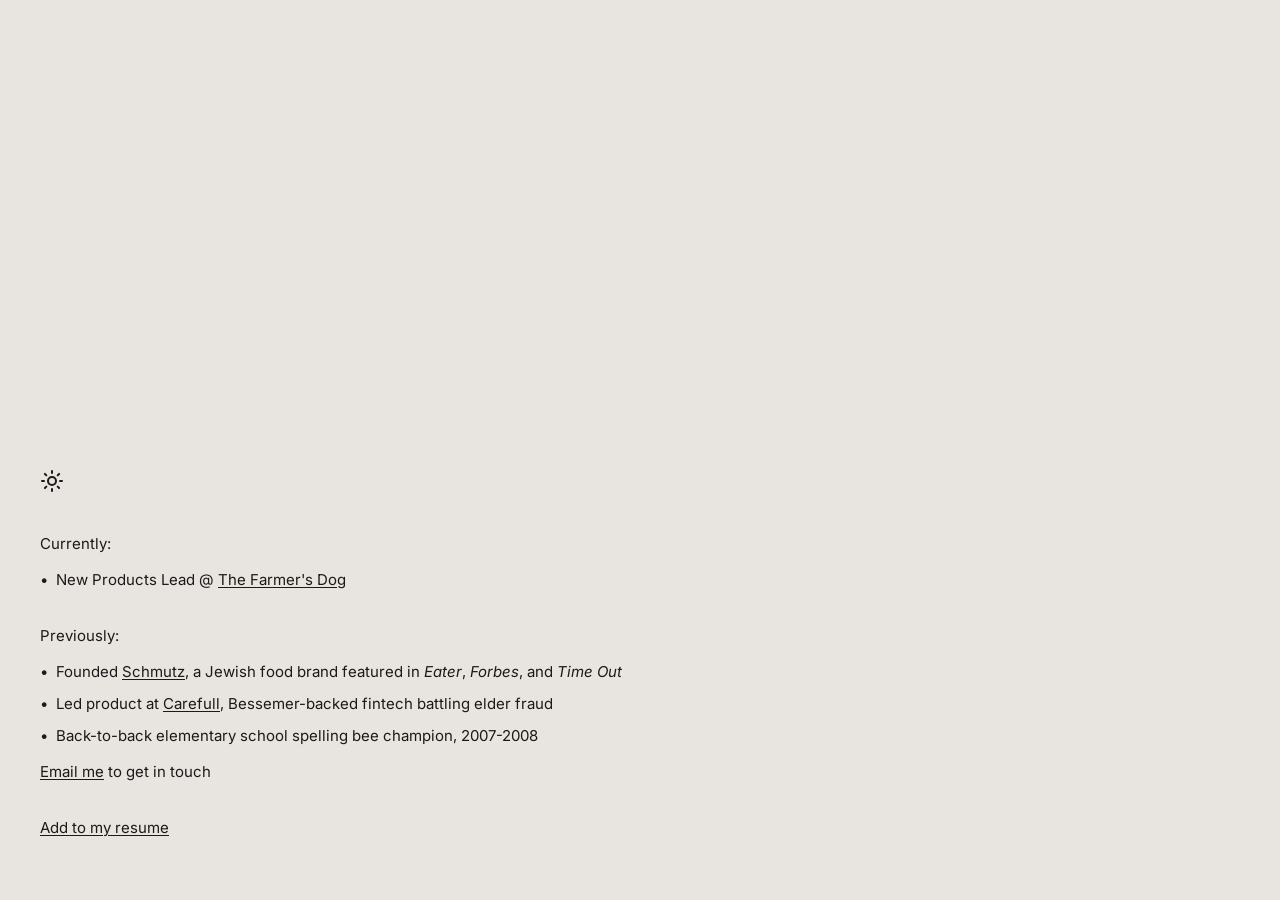
==== index.html @ 49c44d2f "Fix formatting and details in resume items" ====
<!DOCTYPE html>
<html lang="en">
<head>
    <meta charset="UTF-8">
    <meta name="viewport" content="width=device-width, initial-scale=1.0">
    <title>Michael</title>
    <link rel="icon" type="image/svg+xml" href="data:image/svg+xml,%3Csvg xmlns='http://www.w3.org/2000/svg' viewBox='0 0 24 24' width='24' height='24' fill='none' stroke='%231a1a1a' stroke-width='2' stroke-linecap='round' stroke-linejoin='round'%3E%3Ccircle cx='12' cy='12' r='4'/%3E%3Cpath d='M12 2v2m0 16v2M4.93 4.93l1.41 1.41m11.32 11.32l1.41 1.41M2 12h2m16 0h2M6.34 17.66l-1.41 1.41M19.07 4.93l-1.41 1.41'/%3E%3C/svg%3E">
    <link rel="preconnect" href="https://fonts.googleapis.com">
    <link rel="preconnect" href="https://fonts.gstatic.com" crossorigin>
    <link href="https://fonts.googleapis.com/css2?family=Inter:wght@400;500&display=swap" rel="stylesheet">
    <style>
        * {
            margin: 0;
            padding: 0;
            box-sizing: border-box;
        }

        html, body {
            height: 100%;
        }

        body {
            font-family: 'Inter', -apple-system, BlinkMacSystemFont, sans-serif;
            font-size: 15px;
            line-height: 1.6;
            color: #1a1a1a;
            background-color: #e8e4df;
            -webkit-font-smoothing: antialiased;
            -moz-osx-font-smoothing: grayscale;
            transition: background-color 0.42s;
        }

        body.sunny {
            background-color: #fffacf;
        }

        .theme-toggle {
            cursor: pointer;
            margin-bottom: 32px;
        }

        .container {
            min-height: 100%;
            display: flex;
            flex-direction: column;
            justify-content: flex-end;
            padding: 40px 40px 0 40px;
            max-width: 750px;
        }

        .content {
            margin-bottom: 0;
            padding-bottom: 120px;
        }

        .footer {
            position: fixed;
            bottom: 0;
            left: 0;
            right: 0;
            padding: 0 40px 60px 40px;
            background-color: #e8e4df;
            max-width: 750px;
            transition: background-color 0.42s;
        }

        body.sunny .footer {
            background-color: #fffacf;
        }

        .footer .cta {
            margin-top: 32px;
        }

        .footer .cta:first-child {
            margin-top: 0;
        }

        .section-label {
            font-size: 15px;
            font-weight: 400;
            margin-bottom: 12px;
        }

        .item {
            font-size: 15px;
            font-weight: 400;
            margin-bottom: 8px;
            padding-left: 16px;
            position: relative;
        }

        .item::before {
            content: "•";
            position: absolute;
            left: 0;
        }

        .item:last-child {
            margin-bottom: 0;
        }

        .section {
            margin-bottom: 32px;
        }

        .section:last-child {
            margin-bottom: 32px;
        }

        a {
            color: inherit;
            text-decoration: underline;
            text-underline-offset: 2px;
        }

        a:hover {
            opacity: 0.7;
        }

        .cta {
            margin-top: 32px;
        }

        .cta a {
            text-decoration: underline;
        }

        .input-row {
            display: none;
            align-items: center;
            gap: 8px;
        }

        .input-row.visible {
            display: flex;
        }

        #add-link.hidden {
            display: none;
        }

        #resume-input {
            font-family: 'Inter', -apple-system, BlinkMacSystemFont, sans-serif;
            font-size: 15px;
            color: inherit;
            background: transparent;
            border: none;
            border-bottom: 1px solid currentColor;
            padding: 4px 0;
            width: 300px;
            outline: none;
        }

        #resume-input::placeholder {
            color: inherit;
            opacity: 0.5;
        }

        #add-button {
            font-family: 'Inter', -apple-system, BlinkMacSystemFont, sans-serif;
            font-size: 14px;
            font-weight: 500;
            color: inherit;
            background: transparent;
            border: 1px solid currentColor;
            border-radius: 6px;
            padding: 6px 12px;
            cursor: pointer;
            transition: opacity 0.15s;
            opacity: 0.7;
        }

        #add-button:hover {
            opacity: 1;
        }

        @media (max-width: 600px) {
            .container {
                padding: 24px 24px 0 24px;
            }

            .footer {
                padding: 0 24px 40px 24px;
            }

            #add-button {
                display: none;
            }
        }
    </style>
</head>
<body>
    <div class="container">
        <div class="theme-toggle" id="theme-toggle">
            <svg xmlns="http://www.w3.org/2000/svg" viewBox="0 0 24 24" width="24" height="24" fill="none" stroke="currentColor" stroke-width="2" stroke-linecap="round" stroke-linejoin="round"><circle cx="12" cy="12" r="4"/><path d="M12 2v2m0 16v2M4.93 4.93l1.41 1.41m11.32 11.32l1.41 1.41M2 12h2m16 0h2M6.34 17.66l-1.41 1.41M19.07 4.93l-1.41 1.41"/></svg>
        </div>
        <div class="content">
            <div class="section">
                <div class="section-label">Currently:</div>
                <div class="item">New Products Lead @ <a href="https://www.thefarmersdog.com" target="_blank" rel="noopener">The Farmer's Dog</a></div>
            </div>

            <div class="section">
                <div class="section-label">Previously:</div>
                <div class="item">Founded <a href="https://eatschmutz.com" target="_blank" rel="noopener">Schmutz</a>, a Jewish food brand featured in <em>Eater</em>, <em>Forbes</em>, and <em>Time Out</em></div>
                <div class="item">Led product at <a href="https://getcarefull.com" target="_blank" rel="noopener">Carefull</a>, Bessemer-backed fintech battling elder fraud</div>
                <div class="item">Back-to-back elementary school spelling bee champion, 2007-2008</div>
            </div>

            </div>
        </div>
    </div>

    <div class="footer">
        <div style="margin-bottom: 32px;">
            <a href="mailto:m.rubel3&#64;gmail.com">Email me</a> to get in touch
        </div>
        <div>
            <a href="#" id="add-link">Add to my resume</a>
            <div class="input-row" id="input-container">
                <input type="text" id="resume-input" placeholder="Add to my resume">
                <button type="button" id="add-button">Add</button>
            </div>
        </div>
    </div>

    <script>
        (function() {
            var resumeItems = [
                "MacArthur Genius Grant Winner, 2020",
                "Daytime Emmy Nominee, Outstanding Legal/Courtroom Program, for \"Maine Justice\"",
                "Webby Honoree, Best Personal Website, 2025",
                "Second Runner-Up, Portland Country Club Under-14 Golf Invitational, 2014",
                "Third Place, Williamstown Chili Cook-Off, 2017",
                "19th Place, Under-30 Men, United Way Palm Beach Turkey Trot, 2024",
                "Round of 16, \"Wheel of Fortune\" Auditions, 2023",
                "Honorable Mention, Down East Magazine \"Reader's Choice\" for Best Non-Professional Sunset Photo, 2018",
                "Shortlisted, Washington Square Adam Driver Lookalike Contest, 2021",
                "Voted \"Least Likely To Commit Crime,\" Pembroke Hill Senior Yearbook, 2015",
                "Most Valuable Player, Maine Sea Dogs AAA Baseball Team, 2006",
                "Bronze Medalist, Dallas State Fair of Texas (Okra Division), 2015",
                "Honorable Mention, Brooklyn Bagel Festival, Amateur Division, 2022",
                "Recipient, Guggenheim Fellowship for Creative Arts (Acrylics & Oil Paints), 2022",
                "Knight of the Order of Arts and Letters (Chevalier), French Ministry of Culture, 2003",
                "Tony Award for Best Original Score (\"Metal Machine Music\"), 2006",
                "Grand Prize Winner, The New Yorker Cartoon Caption Contest, Issue No. 4631, 2014",
                "Special Commendation, Kansas City Rotary Club, \"Exemplary Tween Citizenship,\" 2010",
                "Pritzker Architecture Prize Juror, 2015",
                "Member, Council on Foreign Relations, 2012-2018",
                "Winner, James Beard Award for Best Coffee Table Book, 2026",
                "Grammy Nominee, Best Spoken Word Album (Prokofiev's \"Peter and the Wolf\"), 2019",
                "Best New Artist, MTV Video Music Awards (for \"Variations on Stevie Ray Vaughn\"), 2007",
                "Fellow, Royal Geographical Society, 2023",
                "Winner, Westminster Dog Show Agility Competition (Junior Handler), 2009"
            ];

            function shuffle(array) {
                for (var i = array.length - 1; i > 0; i--) {
                    var j = Math.floor(Math.random() * (i + 1));
                    var temp = array[i];
                    array[i] = array[j];
                    array[j] = temp;
                }
                return array;
            }

            var shuffledItems = shuffle(resumeItems.slice());
            var currentIndex = 0;

            var themeToggle = document.getElementById('theme-toggle');
            themeToggle.onclick = function() {
                document.body.classList.toggle('sunny');
            };

            var addLink = document.getElementById('add-link');
            var inputContainer = document.getElementById('input-container');
            var resumeInput = document.getElementById('resume-input');
            var addButton = document.getElementById('add-button');
            var previouslySection = document.querySelectorAll('.section')[1];

            function addItem(text) {
                var newItem = document.createElement('div');
                newItem.className = 'item';
                newItem.textContent = text;
                previouslySection.appendChild(newItem);
                window.scrollTo(0, document.body.scrollHeight);
            }

            function addCustomItem() {
                if (resumeInput.value.trim()) {
                    addItem(resumeInput.value.trim());
                    resumeInput.value = '';
                    resumeInput.focus();
                }
            }

            addLink.onclick = function(e) {
                e.preventDefault();
                if (currentIndex < 10) {
                    addItem(shuffledItems[currentIndex]);
                    currentIndex++;
                } else {
                    addLink.className = 'hidden';
                    inputContainer.className = 'input-row visible';
                    resumeInput.focus();
                }
            };

            resumeInput.onkeydown = function(e) {
                if (e.key === 'Enter') {
                    addCustomItem();
                }
            };

            addButton.onclick = addCustomItem;
        })();
    </script>
</body>
</html>
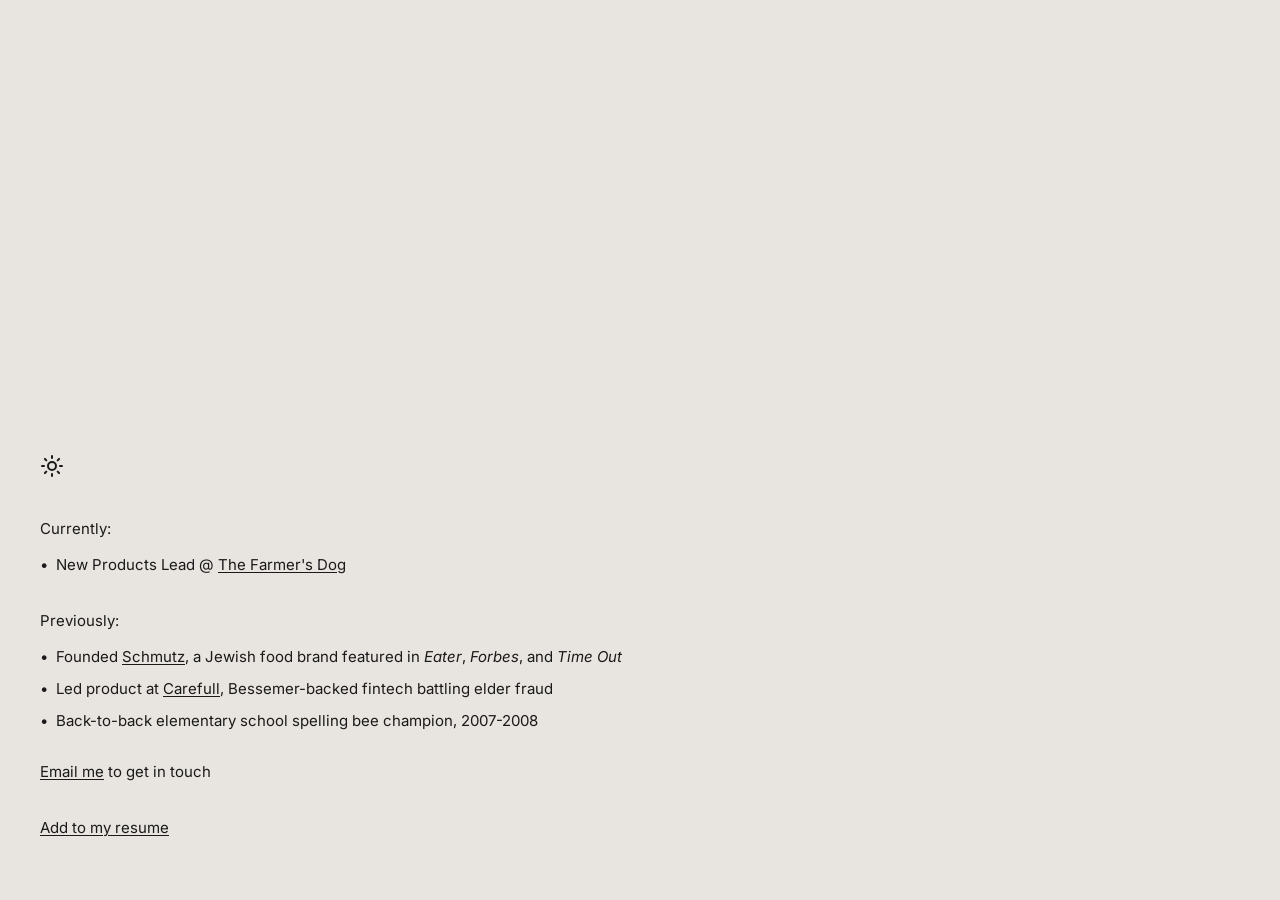
==== commit 8f68a2ca: "Refactor footer styles and update resume items Updated footer styles and adjusted padding in content" ====
--- a/index.html
+++ b/index.html
@@ -31,7 +31,7 @@
         }
 
         body.sunny {
-            background-color: #fffacf;
+            background-color: #FFFAE3;
         }
 
         .theme-toggle {
@@ -50,7 +50,49 @@
 
         .content {
             margin-bottom: 0;
-            padding-bottom: 120px;
+            padding-bottom: 135px;
+        }
+
+        .section-label {
+            font-size: 15px;
+            font-weight: 400;
+            margin-bottom: 12px;
+        }
+
+        .item {
+            font-size: 15px;
+            font-weight: 400;
+            margin-bottom: 8px;
+            padding-left: 16px;
+            position: relative;
+        }
+
+        .item::before {
+            content: "•";
+            position: absolute;
+            left: 0;
+        }
+
+        .item:last-child {
+            margin-bottom: 0;
+        }
+
+        .section {
+            margin-bottom: 32px;
+        }
+
+        .section:last-child {
+            margin-bottom: 32px;
+        }
+
+        a {
+            color: inherit;
+            text-decoration: underline;
+            text-underline-offset: 2px;
+        }
+
+        a:hover {
+            opacity: 0.7;
         }
 
         .footer {
@@ -65,7 +107,7 @@
         }
 
         body.sunny .footer {
-            background-color: #fffacf;
+            background-color: #FFFAE3;
         }
 
         .footer .cta {
@@ -74,56 +116,6 @@
 
         .footer .cta:first-child {
             margin-top: 0;
-        }
-
-        .section-label {
-            font-size: 15px;
-            font-weight: 400;
-            margin-bottom: 12px;
-        }
-
-        .item {
-            font-size: 15px;
-            font-weight: 400;
-            margin-bottom: 8px;
-            padding-left: 16px;
-            position: relative;
-        }
-
-        .item::before {
-            content: "•";
-            position: absolute;
-            left: 0;
-        }
-
-        .item:last-child {
-            margin-bottom: 0;
-        }
-
-        .section {
-            margin-bottom: 32px;
-        }
-
-        .section:last-child {
-            margin-bottom: 32px;
-        }
-
-        a {
-            color: inherit;
-            text-decoration: underline;
-            text-underline-offset: 2px;
-        }
-
-        a:hover {
-            opacity: 0.7;
-        }
-
-        .cta {
-            margin-top: 32px;
-        }
-
-        .cta a {
-            text-decoration: underline;
         }
 
         .input-row {
@@ -207,8 +199,6 @@
                 <div class="item">Led product at <a href="https://getcarefull.com" target="_blank" rel="noopener">Carefull</a>, Bessemer-backed fintech battling elder fraud</div>
                 <div class="item">Back-to-back elementary school spelling bee champion, 2007-2008</div>
             </div>
-
-            </div>
         </div>
     </div>
 
@@ -229,26 +219,26 @@
         (function() {
             var resumeItems = [
                 "MacArthur Genius Grant Winner, 2020",
-                "Daytime Emmy Nominee, Outstanding Legal/Courtroom Program, for \"Maine Justice\"",
+                "Daytime Emmy Nominee, Outstanding Legal/Courtroom Program, for Maine Justice",
                 "Webby Honoree, Best Personal Website, 2025",
                 "Second Runner-Up, Portland Country Club Under-14 Golf Invitational, 2014",
-                "Third Place, Williamstown Chili Cook-Off, 2017",
-                "19th Place, Under-30 Men, United Way Palm Beach Turkey Trot, 2024",
+                "Third Place, Williams College Chili Cook-Off, 2017",
+                "19th Place, Under-30 Age Bracket, United Way Palm Beach Turkey Trot, 2024",
                 "Round of 16, \"Wheel of Fortune\" Auditions, 2023",
                 "Honorable Mention, Down East Magazine \"Reader's Choice\" for Best Non-Professional Sunset Photo, 2018",
                 "Shortlisted, Washington Square Adam Driver Lookalike Contest, 2021",
-                "Voted \"Least Likely To Commit Crime,\" Pembroke Hill Senior Yearbook, 2015",
+                "Voted \"Least Likely To Commit A Crime,\" Pembroke Hill Senior Yearbook, 2015",
                 "Most Valuable Player, Maine Sea Dogs AAA Baseball Team, 2006",
-                "Bronze Medalist, Dallas State Fair of Texas (Okra Division), 2015",
+                "Bronze Medalist, Dallas State Fair of Texas (Pickled Okra Division), 2015",
                 "Honorable Mention, Brooklyn Bagel Festival, Amateur Division, 2022",
                 "Recipient, Guggenheim Fellowship for Creative Arts (Acrylics & Oil Paints), 2022",
                 "Knight of the Order of Arts and Letters (Chevalier), French Ministry of Culture, 2003",
                 "Tony Award for Best Original Score (\"Metal Machine Music\"), 2006",
                 "Grand Prize Winner, The New Yorker Cartoon Caption Contest, Issue No. 4631, 2014",
-                "Special Commendation, Kansas City Rotary Club, \"Exemplary Tween Citizenship,\" 2010",
+                "Special Commendation, Kansas City Rotary Club, for \"Exemplary Tween Citizenship,\" 2010",
                 "Pritzker Architecture Prize Juror, 2015",
-                "Member, Council on Foreign Relations, 2012-2018",
-                "Winner, James Beard Award for Best Coffee Table Book, 2026",
+                "Member, Council on Foreign Relations, 2014-2017",
+                "Winner, James Beard Award for Outstanding Food Blog, 2026",
                 "Grammy Nominee, Best Spoken Word Album (Prokofiev's \"Peter and the Wolf\"), 2019",
                 "Best New Artist, MTV Video Music Awards (for \"Variations on Stevie Ray Vaughn\"), 2007",
                 "Fellow, Royal Geographical Society, 2023",
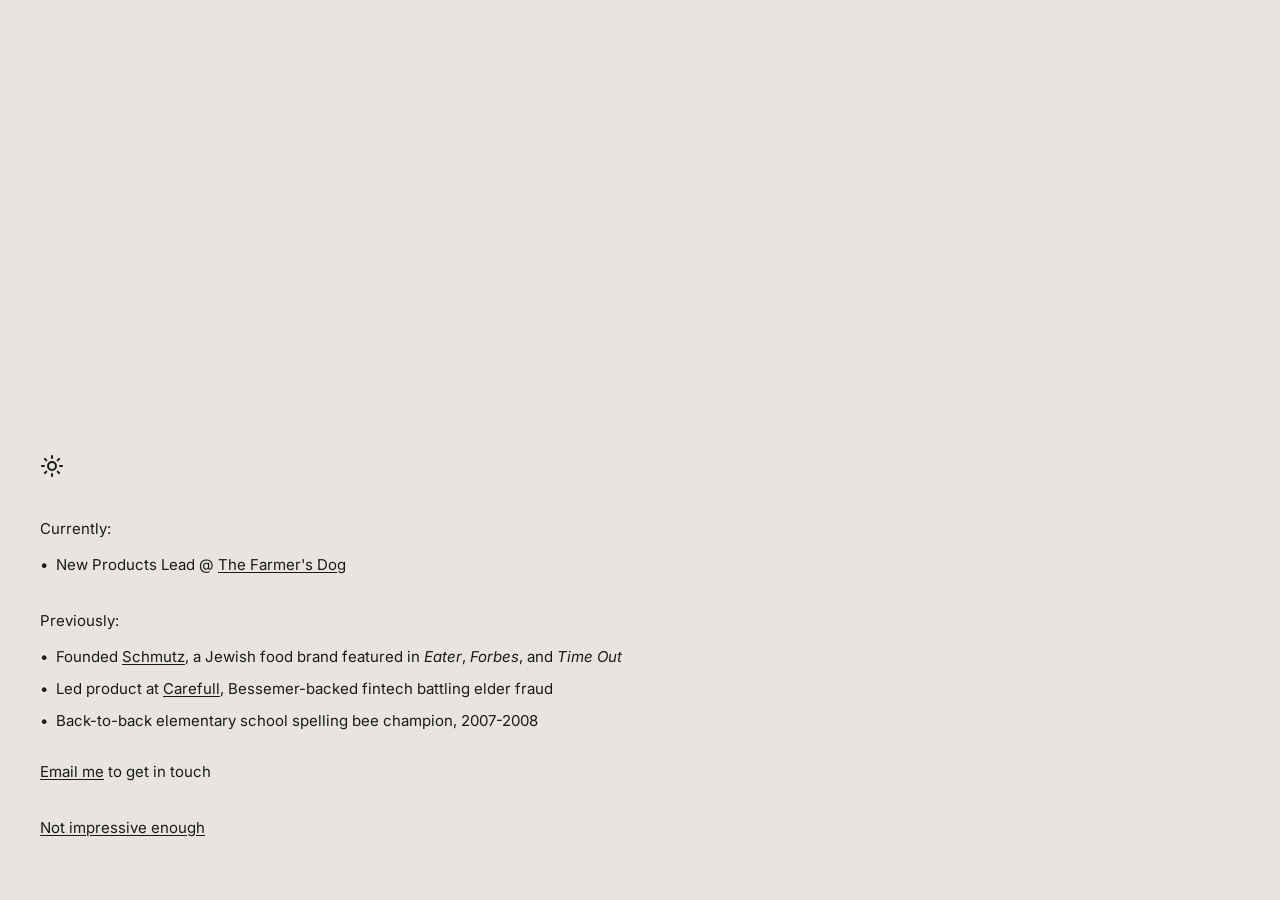
==== commit 1ce564c3: "Update resume items and input placeholders" ====
--- a/index.html
+++ b/index.html
@@ -207,9 +207,9 @@
             <a href="mailto:m.rubel3&#64;gmail.com">Email me</a> to get in touch
         </div>
         <div>
-            <a href="#" id="add-link">Add to my resume</a>
+            <a href="#" id="add-link">Not impressive enough</a>
             <div class="input-row" id="input-container">
-                <input type="text" id="resume-input" placeholder="Add to my resume">
+                <input type="text" id="resume-input" placeholder="Pad my resume">
                 <button type="button" id="add-button">Add</button>
             </div>
         </div>
@@ -220,25 +220,22 @@
             var resumeItems = [
                 "MacArthur Genius Grant Winner, 2020",
                 "Daytime Emmy Nominee, Outstanding Legal/Courtroom Program, for Maine Justice",
-                "Webby Honoree, Best Personal Website, 2025",
+                "Webby Honoree, Best Personal Website (Under 12 Visitors Category), 2025",
                 "Second Runner-Up, Portland Country Club Under-14 Golf Invitational, 2014",
                 "Third Place, Williams College Chili Cook-Off, 2017",
                 "19th Place, Under-30 Age Bracket, United Way Palm Beach Turkey Trot, 2024",
                 "Round of 16, \"Wheel of Fortune\" Auditions, 2023",
-                "Honorable Mention, Down East Magazine \"Reader's Choice\" for Best Non-Professional Sunset Photo, 2018",
-                "Shortlisted, Washington Square Adam Driver Lookalike Contest, 2021",
-                "Voted \"Least Likely To Commit A Crime,\" Pembroke Hill Senior Yearbook, 2015",
-                "Most Valuable Player, Maine Sea Dogs AAA Baseball Team, 2006",
+                "Third Place, Down East Magazine \"Reader's Choice\" for Best Amateur Lobster Photo, 2018",
+                "Shortlisted, East Village Adam Driver Lookalike Contest, 2021",
+                "\"Least Likely To Require Legal Representation,\" Pembroke Hill Senior Yearbook, 2015",
+                "Most Improved Player, Maine Sea Dogs AAA Baseball Team, 2006",
                 "Bronze Medalist, Dallas State Fair of Texas (Pickled Okra Division), 2015",
-                "Honorable Mention, Brooklyn Bagel Festival, Amateur Division, 2022",
-                "Recipient, Guggenheim Fellowship for Creative Arts (Acrylics & Oil Paints), 2022",
+                "Honorable Mention, Yarmouth Clam Festival, Amateur Clammer Division, 2022",
+                "Recipient, Guggenheim Fellowship for Acrylic Innovation, 2022",
                 "Knight of the Order of Arts and Letters (Chevalier), French Ministry of Culture, 2003",
                 "Tony Award for Best Original Score (\"Metal Machine Music\"), 2006",
-                "Grand Prize Winner, The New Yorker Cartoon Caption Contest, Issue No. 4631, 2014",
                 "Special Commendation, Kansas City Rotary Club, for \"Exemplary Tween Citizenship,\" 2010",
-                "Pritzker Architecture Prize Juror, 2015",
-                "Member, Council on Foreign Relations, 2014-2017",
-                "Winner, James Beard Award for Outstanding Food Blog, 2026",
+                "Member, U.S. Council on Foreign Relations, 2014-2017",
                 "Grammy Nominee, Best Spoken Word Album (Prokofiev's \"Peter and the Wolf\"), 2019",
                 "Best New Artist, MTV Video Music Awards (for \"Variations on Stevie Ray Vaughn\"), 2007",
                 "Fellow, Royal Geographical Society, 2023",
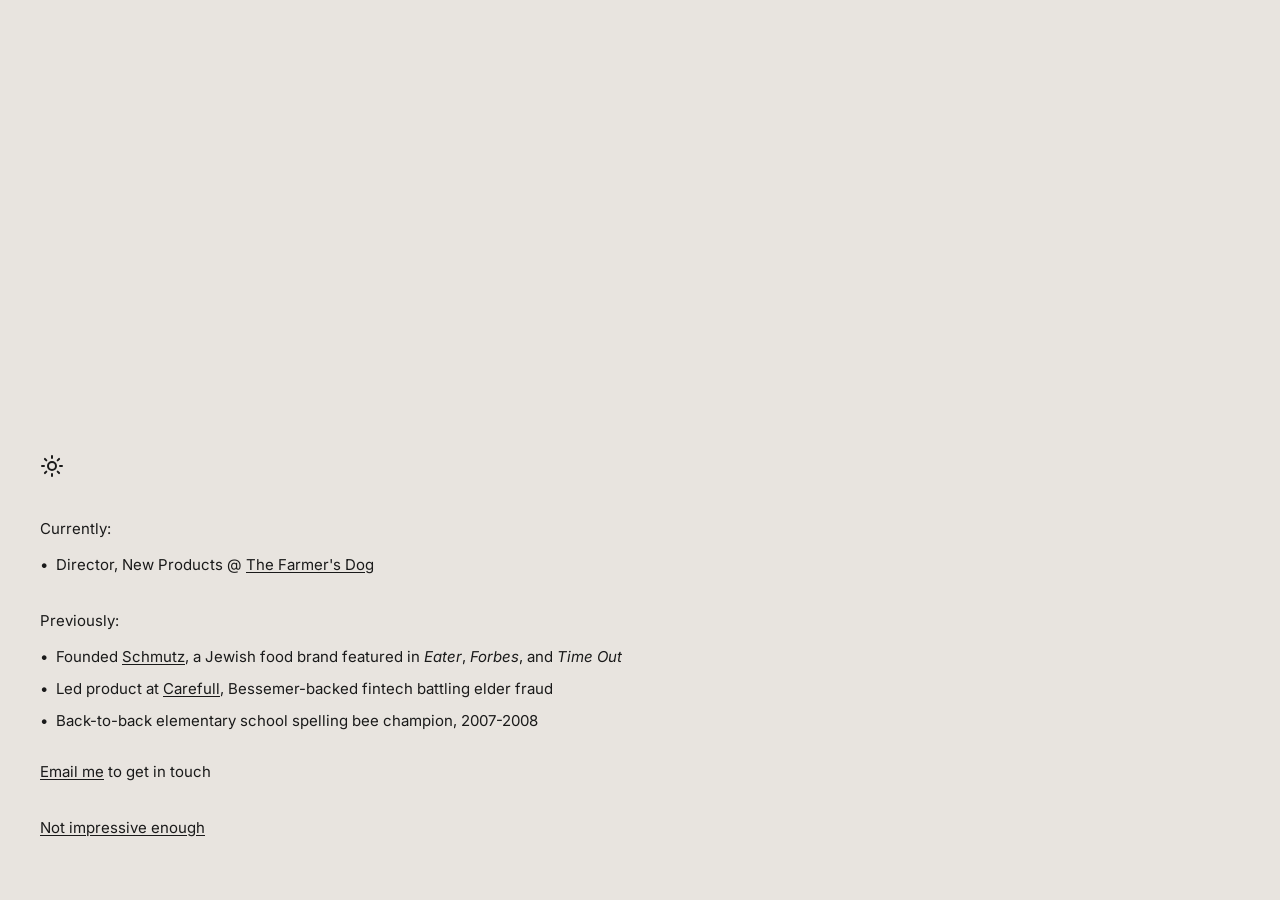
==== commit 26e33aad: "Update job title and modify award details" ====
--- a/index.html
+++ b/index.html
@@ -190,7 +190,7 @@
         <div class="content">
             <div class="section">
                 <div class="section-label">Currently:</div>
-                <div class="item">New Products Lead @ <a href="https://www.thefarmersdog.com" target="_blank" rel="noopener">The Farmer's Dog</a></div>
+                <div class="item">Director, New Products @ <a href="https://www.thefarmersdog.com" target="_blank" rel="noopener">The Farmer's Dog</a></div>
             </div>
 
             <div class="section">
@@ -224,8 +224,7 @@
                 "Second Runner-Up, Portland Country Club Under-14 Golf Invitational, 2014",
                 "Third Place, Williams College Chili Cook-Off, 2017",
                 "19th Place, Under-30 Age Bracket, United Way Palm Beach Turkey Trot, 2024",
-                "Round of 16, \"Wheel of Fortune\" Auditions, 2023",
-                "Third Place, Down East Magazine \"Reader's Choice\" for Best Amateur Lobster Photo, 2018",
+                "Twelfth Place, Down East Magazine \"Reader's Choice\" for Best Amateur Lobster Photo, 2018",
                 "Shortlisted, East Village Adam Driver Lookalike Contest, 2021",
                 "\"Least Likely To Require Legal Representation,\" Pembroke Hill Senior Yearbook, 2015",
                 "Most Improved Player, Maine Sea Dogs AAA Baseball Team, 2006",
@@ -234,12 +233,10 @@
                 "Recipient, Guggenheim Fellowship for Acrylic Innovation, 2022",
                 "Knight of the Order of Arts and Letters (Chevalier), French Ministry of Culture, 2003",
                 "Tony Award for Best Original Score (\"Metal Machine Music\"), 2006",
-                "Special Commendation, Kansas City Rotary Club, for \"Exemplary Tween Citizenship,\" 2010",
                 "Member, U.S. Council on Foreign Relations, 2014-2017",
                 "Grammy Nominee, Best Spoken Word Album (Prokofiev's \"Peter and the Wolf\"), 2019",
                 "Best New Artist, MTV Video Music Awards (for \"Variations on Stevie Ray Vaughn\"), 2007",
                 "Fellow, Royal Geographical Society, 2023",
-                "Winner, Westminster Dog Show Agility Competition (Junior Handler), 2009"
             ];
 
             function shuffle(array) {
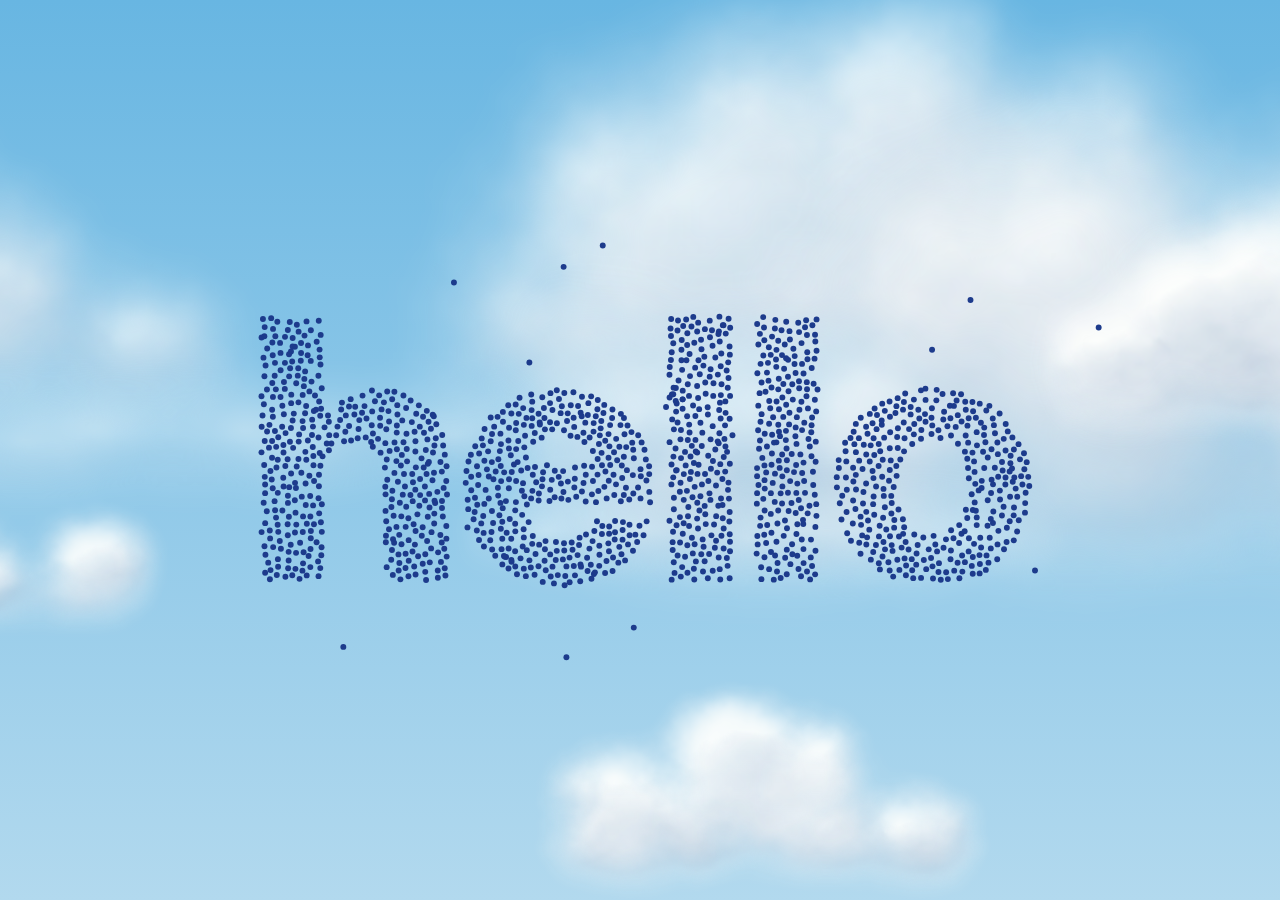
==== commit d3eb8285: "Enhance styles for fonts and background colors and clouds Updated font weights in stylesheet and mod" ====
--- a/index.html
+++ b/index.html
@@ -7,8 +7,13 @@
     <link rel="icon" type="image/svg+xml" href="data:image/svg+xml,%3Csvg xmlns='http://www.w3.org/2000/svg' viewBox='0 0 24 24' width='24' height='24' fill='none' stroke='%231a1a1a' stroke-width='2' stroke-linecap='round' stroke-linejoin='round'%3E%3Ccircle cx='12' cy='12' r='4'/%3E%3Cpath d='M12 2v2m0 16v2M4.93 4.93l1.41 1.41m11.32 11.32l1.41 1.41M2 12h2m16 0h2M6.34 17.66l-1.41 1.41M19.07 4.93l-1.41 1.41'/%3E%3C/svg%3E">
     <link rel="preconnect" href="https://fonts.googleapis.com">
     <link rel="preconnect" href="https://fonts.gstatic.com" crossorigin>
-    <link href="https://fonts.googleapis.com/css2?family=Inter:wght@400;500&display=swap" rel="stylesheet">
+    <link href="https://fonts.googleapis.com/css2?family=Inter:wght@400;500;800&display=swap" rel="stylesheet">
     <style>
+        :root {
+            --sky-top: #a5d2ec;
+            --sky-bot: #cae3f2;
+        }
+
         * {
             margin: 0;
             padding: 0;
@@ -24,7 +29,7 @@
             font-size: 15px;
             line-height: 1.6;
             color: #1a1a1a;
-            background-color: #e8e4df;
+            background-color: #cae3f2;
             -webkit-font-smoothing: antialiased;
             -moz-osx-font-smoothing: grayscale;
             transition: background-color 0.42s;
@@ -40,6 +45,8 @@
         }
 
         .container {
+            position: relative;
+            z-index: 1;
             min-height: 100%;
             display: flex;
             flex-direction: column;
@@ -101,13 +108,57 @@
             left: 0;
             right: 0;
             padding: 0 40px 60px 40px;
-            background-color: #e8e4df;
+            background-color: #cae3f2;
             max-width: 750px;
+            z-index: 2;
             transition: background-color 0.42s;
+        }
+
+        /* the footer masks scrolled content with a slice of the same sky gradient, aligned to the viewport bottom */
+        .footer::before {
+            content: "";
+            position: absolute;
+            inset: 0;
+            z-index: -1;
+            background-image: linear-gradient(var(--sky-top), var(--sky-bot));
+            background-size: 100% 100vh;
+            background-size: 100% 100dvh;
+            background-position: left bottom;
+            background-repeat: no-repeat;
+            transition: opacity 0.42s;
         }
 
         body.sunny .footer {
             background-color: #FFFAE3;
+        }
+
+        body.sunny .footer::before {
+            opacity: 0;
+        }
+
+        /* while the opening sky is still playing, the footer must not hide the clouds and dots behind it */
+        body.sky-live .footer {
+            background-color: transparent;
+        }
+
+        body.sky-live .footer::before {
+            opacity: 0;
+        }
+
+        .skybg {
+            position: fixed;
+            inset: 0;
+            z-index: -1;
+            background: linear-gradient(var(--sky-top), var(--sky-bot));
+            transition: opacity 0.42s;
+        }
+
+        body.sunny .skybg {
+            opacity: 0;
+        }
+
+        .footer > * {
+            position: relative;
         }
 
         .footer .cta {
@@ -167,6 +218,42 @@
             opacity: 1;
         }
 
+        /* ---- opening sky ---- */
+        #sky {
+            position: fixed;
+            inset: 0;
+            width: 100%;
+            height: 100%;
+            z-index: 10;
+            display: block;
+            touch-action: none;
+            -webkit-tap-highlight-color: transparent;
+            transition: opacity 1.2s ease;
+        }
+
+        #sky.behind {
+            z-index: 0;
+            pointer-events: none;
+        }
+
+        #sky.gone {
+            opacity: 0;
+            pointer-events: none;
+        }
+
+        .container, .footer {
+            transition: opacity 1.5s ease, background-color 0.42s;
+        }
+
+        body.intro {
+            overflow: hidden;
+        }
+
+        body.intro .container,
+        body.intro .footer {
+            opacity: 0;
+        }
+
         @media (max-width: 600px) {
             .container {
                 padding: 24px 24px 0 24px;
@@ -182,7 +269,10 @@
         }
     </style>
 </head>
-<body>
+<body class="intro sky-live">
+    <noscript><style>body.intro .container, body.intro .footer { opacity: 1; } body.sky-live .footer { background-color: #cae3f2; } body.sky-live .footer::before { opacity: 1; } #sky, .skybg { display: none; }</style></noscript>
+    <div class="skybg" aria-hidden="true"></div>
+    <canvas id="sky" aria-hidden="true"></canvas>
     <div class="container">
         <div class="theme-toggle" id="theme-toggle">
             <svg xmlns="http://www.w3.org/2000/svg" viewBox="0 0 24 24" width="24" height="24" fill="none" stroke="currentColor" stroke-width="2" stroke-linecap="round" stroke-linejoin="round"><circle cx="12" cy="12" r="4"/><path d="M12 2v2m0 16v2M4.93 4.93l1.41 1.41m11.32 11.32l1.41 1.41M2 12h2m16 0h2M6.34 17.66l-1.41 1.41M19.07 4.93l-1.41 1.41"/></svg>
@@ -214,6 +304,519 @@
             </div>
         </div>
     </div>
+
+    <script>
+        /* ---- opening sky: painted clouds, a stippled "hello", and a gust of wind ---- */
+        (function() {
+            var canvas = document.getElementById('sky');
+            if (!canvas || !canvas.getContext || !window.requestAnimationFrame) {
+                document.body.classList.remove('intro');
+                document.body.classList.remove('sky-live');
+                if (canvas) canvas.parentNode.removeChild(canvas);
+                return;
+            }
+            var ctx = canvas.getContext('2d');
+
+            // Sky colours. SKY_TOP1 / SKY_BOT1 must match the .skybg gradient in the CSS.
+            var SKY_TOP0 = [104, 182, 226], SKY_BOT0 = [178, 217, 238];
+            var SKY_TOP1 = [165, 210, 236], SKY_BOT1 = [202, 227, 242];
+            var DOT_RGB  = 'rgb(28, 58, 140)';
+
+            var SKY_FADE_DELAY   = 0.5;   // the blue waits this long after the gust starts before lightening
+            var SKY_FADE_SECONDS = 5.5;   // then takes this long to settle on the page colour
+            var REVEAL_AFTER     = 2.0;   // the page text starts fading in this long after the gust
+            var HOVER_SECONDS    = 1.0;   // desktop: hover this long over "hello" to set the dots loose
+
+            var W, H, dpr;
+            var clouds = [];
+            var dots = [], box = null, fontSize = 0, dotR = 3, hitPad = 48;
+            var t = 0, last = 0;
+            var dotsT = -1, trigT = -1, hoverT = -1, revealed = false, finished = false;
+            var pointer = { x: -1e9, y: -1e9, vx: 0, vy: 0, t: 0 };
+            var origin = { x: 0, y: 0 };
+
+            var lastL = -1, rootStyle = document.documentElement.style;
+            function setSky(top, bot) {
+                rootStyle.setProperty('--sky-top', rgb(top));
+                rootStyle.setProperty('--sky-bot', rgb(bot));
+            }
+            function clamp(v, a, b) { return v < a ? a : v > b ? b : v; }
+            function smooth(a, b, v) { v = clamp((v - a) / (b - a), 0, 1); return v * v * (3 - 2 * v); }
+            function ease(v) { return v < 0.5 ? 2 * v * v : 1 - Math.pow(-2 * v + 2, 2) / 2; }
+            function mix3(a, b, k) { return [a[0] + (b[0] - a[0]) * k, a[1] + (b[1] - a[1]) * k, a[2] + (b[2] - a[2]) * k]; }
+            function rgb(c) { return 'rgb(' + Math.round(c[0]) + ',' + Math.round(c[1]) + ',' + Math.round(c[2]) + ')'; }
+            function rnd(a, b) { return a + Math.random() * (b - a); }
+
+            /* ---------- noise ---------- */
+            function hash(x, y, s) {
+                var n = Math.imul(x, 374761393) ^ Math.imul(y, 668265263) ^ Math.imul(s, 1442695041);
+                n = Math.imul(n ^ (n >>> 13), 1274126177);
+                n ^= n >>> 16;
+                return (n >>> 0) / 4294967296;
+            }
+            function vnoise(x, y, s) {
+                var xi = Math.floor(x), yi = Math.floor(y), fx = x - xi, fy = y - yi;
+                var u = fx * fx * (3 - 2 * fx), v = fy * fy * (3 - 2 * fy);
+                var a = hash(xi, yi, s), b = hash(xi + 1, yi, s), c = hash(xi, yi + 1, s), d = hash(xi + 1, yi + 1, s);
+                return a + (b - a) * u + (c - a) * v + (a - b - c + d) * u * v;
+            }
+            function fbm(x, y, oct, s) {
+                var sum = 0, amp = 0.5, tot = 0;
+                for (var i = 0; i < oct; i++) {
+                    sum += amp * vnoise(x, y, s + i * 31);
+                    tot += amp; amp *= 0.5; x *= 2.03; y *= 2.03;
+                }
+                return sum / tot;
+            }
+
+            /* ---------- one cloud, painted once into a sprite ----------
+               A cumulus is a row of overlapping puffs sitting on a flattish base, its outline
+               roughened with noise, lit from above so the tops go cream and the belly blue-grey. */
+            var SHADOW = [168, 187, 208], MID = [224, 231, 238], HI = [255, 255, 253];
+            function ramp(k) {
+                return k < 0.5 ? mix3(SHADOW, MID, k * 2) : mix3(MID, HI, (k - 0.5) * 2);
+            }
+            function smin(a, b, k) {
+                var h = clamp(0.5 + 0.5 * (b - a) / k, 0, 1);
+                return b + (a - b) * h - k * h * (1 - h);
+            }
+
+            function paintCloud(spec) {
+                var pw = spec.pw, ph = Math.round(pw * spec.aspect);
+                var seed = (Math.random() * 1e6) | 0;
+                var wisp = spec.wisp;
+                var y0 = ph * (wisp ? 0.62 : 0.78);           // base line
+                var rMax = ph * (wisp ? 0.30 : 0.21);          // keeps every shape inside its bitmap
+                var puffs = [], n = spec.puffs, i, x, y;
+                // children ride on the upper side of a parent; grandchildren on the children. Each level is
+                // smaller and more numerous, which is what makes a cumulus outline cauliflower rather than balloon.
+                function sprout(cx, cy, r, depth) {
+                    puffs.push([cx, cy, r]);
+                    if (depth === 0 || r < pw * 0.018) return;
+                    var nb = depth === 2 ? 2 + (Math.random() * 3) | 0 : 2 + (Math.random() * 2) | 0;
+                    for (var b = 0; b < nb; b++) {
+                        var ang = -Math.PI / 2 + rnd(-1.5, 1.5), cr = r * rnd(0.32, 0.58);
+                        var dd = r * rnd(0.6, 0.95);
+                        sprout(cx + Math.cos(ang) * dd, Math.max(cr * 1.1, cy + Math.sin(ang) * dd), cr, depth - 1);
+                    }
+                }
+                var tallAt = rnd(0.3, 0.7);                    // the mass peaks somewhere off-centre
+                for (i = 0; i < n; i++) {
+                    var f = n === 1 ? 0.5 : i / (n - 1);
+                    var bump = Math.max(0, 1 - Math.abs(f - tallAt) * rnd(1.4, 2.2)) + rnd(-0.15, 0.15);
+                    var r = Math.min(rMax, pw * (wisp ? rnd(0.07, 0.11) : rnd(0.06, 0.13) * (0.55 + 0.7 * bump)));
+                    var cx = pw * (0.20 + 0.60 * f + rnd(-0.05, 0.05));
+                    var cy = y0 - r * (wisp ? 0.6 : rnd(0.65, 0.9)) - bump * ph * (wisp ? 0.02 : rnd(0.02, 0.12));
+                    if (wisp) puffs.push([cx, cy, r]);
+                    else sprout(cx, cy, r, 2);
+                }
+                var k = pw * (wisp ? 0.14 : 0.07);
+                var warpAmp = pw * (wisp ? 0.12 : 0.085), warpF = (wisp ? 3.5 : 5.5) / pw;
+                var soft = pw * (wisp ? 0.14 : spec.soft);
+                var ystretch = wisp ? 2.2 : 1;
+                var LX = -0.4, LY = -0.7, LZ = 0.59;           // light from the upper left, a little in front
+                var dens = new Float32Array(pw * ph), lit3 = new Float32Array(pw * ph);
+                for (y = 0; y < ph; y++) {
+                    for (x = 0; x < pw; x++) {
+                        var d = 1e9, nx = 0, ny = 0, nz = 0, wsum = 0;
+                        for (i = 0; i < puffs.length; i++) {
+                            var p = puffs[i], dx = x - p[0], dy = (y - p[1]) * ystretch, pr = p[2];
+                            var dist = Math.sqrt(dx * dx + dy * dy), di = dist - pr;
+                            d = smin(d, di, k);
+                            // each puff shades like a sphere; nearby puffs blend their normals
+                            var wgt = Math.exp(-Math.max(0, di) / (k * 0.8)) * (pr / rMax + 0.3);
+                            var q = Math.min(1, dist / pr), zz = Math.sqrt(Math.max(0, 1 - q * q));
+                            nx += wgt * dx / (dist + 0.001) * q; ny += wgt * dy / (dist + 0.001) * q; nz += wgt * zz; wsum += wgt;
+                        }
+                        var shade = 0.5;
+                        if (wsum > 0) {
+                            var nl = Math.sqrt(nx * nx + ny * ny + nz * nz) + 1e-6;
+                            shade = 0.5 + 0.5 * (nx * LX + ny * LY + nz * LZ) / nl;
+                        }
+                        lit3[y * pw + x] = shade;
+                        d += (fbm(x * warpF, y * warpF, 5, seed) - 0.5) * warpAmp;
+                        if (!wisp) {
+                            var base = y - (y0 + (fbm(x * warpF * 0.6, 0, 2, seed + 7) - 0.5) * pw * 0.05);
+                            d = -smin(-d, -base, k * 0.7);
+                        }
+                        var dn = 1 - smooth(-soft, soft, d);
+                        dn *= 0.72 + 0.28 * smooth(-soft * 3, soft * 0.5, -d);
+                        // internal texture at two scales, so the body is never a flat fill
+                        dn *= 0.9 + 0.1 * fbm(x * 0.05, y * 0.05, 3, seed + 3);
+                        // fade to nothing at the bitmap border so nothing is ever clipped to a hard line
+                        var mx = Math.min(x, pw - 1 - x) / (pw * 0.07), my = Math.min(y, ph - 1 - y) / (ph * 0.08);
+                        dn *= smooth(0, 1, mx) * smooth(0, 1, my);
+                        dens[y * pw + x] = dn;
+                    }
+                }
+                var off = document.createElement('canvas');
+                off.width = pw; off.height = ph;
+                var oc = off.getContext('2d');
+                var img = oc.createImageData(pw, ph), dd = img.data;
+                var ox = Math.max(1, Math.round(pw * 0.03)), oy = Math.max(2, Math.round(pw * 0.06));
+                for (y = 0; y < ph; y++) {
+                    for (x = 0; x < pw; x++) {
+                        i = y * pw + x;
+                        var dn2 = dens[i], o = i * 4;
+                        if (dn2 <= 0.003) { dd[o + 3] = 0; continue; }
+                        var up = dens[Math.max(0, y - oy) * pw + Math.max(0, x - ox)];
+                        var hf = clamp((y0 - y) / (ph * 0.6), 0, 1);
+                        // brushy tonal variation at three scales does most of the work; the sphere term only hints at volume
+                        var lobes = (fbm(x * 0.03, y * 0.04, 4, seed + 11) - 0.5) * 0.4
+                                  + (fbm(x * 0.012, y * 0.016, 2, seed + 17) - 0.5) * 0.35;
+                        var up2 = dens[Math.max(0, y - Math.round(oy * 0.4)) * pw + Math.max(0, x - Math.round(ox * 0.4))];
+                        // light from above only ever brightens a lobe's top; it never draws a dark contour under it
+                        var top = Math.max(0, dn2 - up) * spec.shade * 0.2 + Math.max(0, dn2 - up2) * spec.shade * 0.3;
+                        var lit = clamp(0.34 + 0.22 * lit3[i] + 0.2 * hf + lobes + top, 0, 1);
+                        // edges are the thinnest, brightest part of a cloud: they fade white into the blue, never grey
+                        var body = smooth(0.03, 0.6, dn2);
+                        lit = lit * body + 0.9 * (1 - body);
+                        if (wisp) lit = clamp(lit + 0.25, 0, 1);
+                        var c = ramp(lit);
+                        dd[o] = c[0]; dd[o + 1] = c[1]; dd[o + 2] = c[2];
+                        dd[o + 3] = Math.round(255 * Math.pow(dn2, spec.gamma));
+                    }
+                }
+                oc.putImageData(img, 0, 0);
+                return off;
+            }
+
+            function buildClouds() {
+                clouds = [];
+                function add(count, spec) {
+                    for (var i = 0; i < count; i++) {
+                        var size = rnd(spec.sizeMin, spec.sizeMax);
+                        var sw = Math.min(W, H * 1.6) * size;
+                        var sprite = paintCloud(spec);
+                        var sh = sw * sprite.height / sprite.width;
+                        clouds.push({
+                            cv: sprite, w: sw, h: sh,
+                            x: (i + Math.random() * 0.8) / count * (W + sw) - sw,
+                            y: H * rnd(spec.yMin, spec.yMax) - sh / 2,
+                            drift: spec.drift * rnd(0.8, 1.25), alpha: spec.alpha,
+                            depth: spec.depth, delay: 0, vx: 0, vy: 0, dx: 0, dy: 0,
+                            scale: 1, ph: Math.random() * 6.2832, life: rnd(3.8, 5.2), dead: false
+                        });
+                    }
+                }
+                // far bank: big, soft, slow
+                add(3, { pw: 170, aspect: 0.62, puffs: 6, wisp: false, shade: 1.6, gamma: 1.25, alpha: 0.92, soft: 0.075,
+                         sizeMin: 0.7, sizeMax: 1.1, yMin: 0.02, yMax: 0.40, drift: 4, depth: 0.6 });
+                // wisps threading between
+                add(2, { pw: 160, aspect: 0.34, puffs: 6, wisp: true, shade: 1.0, gamma: 1.5, alpha: 0.45, soft: 0.15,
+                         sizeMin: 0.5, sizeMax: 0.9, yMin: 0.05, yMax: 0.9, drift: 10, depth: 0.9 });
+                // near cumulus: crisper, faster
+                add(3, { pw: 260, aspect: 0.62, puffs: 5, wisp: false, shade: 1.8, gamma: 1.15, alpha: 0.96, soft: 0.055,
+                         sizeMin: 0.36, sizeMax: 0.66, yMin: 0.35, yMax: 0.95, drift: 8, depth: 1.0 });
+                clouds.sort(function(a, b) { return a.depth - b.depth; });
+            }
+
+            /* ---------- "hello" as a field of evenly spaced dots ---------- */
+            function buildDots() {
+                fontSize = Math.min(W * (W < 600 ? 0.36 : 0.30), H * 0.40, 560);
+                var font = '800 ' + fontSize + 'px Inter, "Helvetica Neue", Helvetica, Arial, sans-serif';
+
+                var tc = document.createElement('canvas'); tc.width = W; tc.height = H;
+                var tx = tc.getContext('2d');
+                tx.font = font; tx.textAlign = 'center'; tx.textBaseline = 'alphabetic';
+                if ('letterSpacing' in tx) tx.letterSpacing = '-0.02em';
+                var m = tx.measureText('hello');
+                var cx = W / 2;
+                var cy = H / 2 + (m.actualBoundingBoxAscent - m.actualBoundingBoxDescent) / 2;
+                tx.fillStyle = '#000';
+                tx.fillText('hello', cx, cy);
+                box = { l: cx - m.actualBoundingBoxLeft, r: cx + m.actualBoundingBoxRight,
+                        t: cy - m.actualBoundingBoxAscent, b: cy + m.actualBoundingBoxDescent };
+                var sharp = tx.getImageData(0, 0, W, H).data;
+
+                // cheap, universal blur: downscale then upscale with smoothing
+                var k = Math.max(4, Math.round(fontSize / 40));
+                var sm = document.createElement('canvas'); sm.width = Math.ceil(W / k); sm.height = Math.ceil(H / k);
+                sm.getContext('2d').drawImage(tc, 0, 0, sm.width, sm.height);
+                var bc = document.createElement('canvas'); bc.width = W; bc.height = H;
+                var bx = bc.getContext('2d');
+                bx.imageSmoothingEnabled = true;
+                bx.drawImage(sm, 0, 0, W, H);
+                var soft = bx.getImageData(0, 0, W, H).data;
+
+                // dart throwing with a minimum spacing, so every dot is the same size and none touch
+                dotR = fontSize * 0.0082;
+                var minD = dotR * 2.35;
+                var clumpSeed = (Math.random() * 1e6) | 0;
+                var pad = fontSize * 0.22;
+                var l = Math.max(0, box.l - pad), rr = Math.min(W, box.r + pad);
+                var tp = Math.max(0, box.t - pad), bt = Math.min(H, box.b + pad);
+                var cell = minD, gw = Math.ceil((rr - l) / cell) + 1, gh = Math.ceil((bt - tp) / cell) + 1;
+                var grid = new Int32Array(gw * gh); for (var g = 0; g < grid.length; g++) grid[g] = -1;
+                var attempts = Math.round((rr - l) * (bt - tp) / (minD * minD) * 30);
+                hitPad = Math.max(48, fontSize * 0.14);
+
+                dots = [];
+                for (var i = 0; i < attempts; i++) {
+                    var x = l + Math.random() * (rr - l), y = tp + Math.random() * (bt - tp);
+                    var idx = ((y | 0) * W + (x | 0)) * 4 + 3;
+                    var a = sharp[idx] / 255, s = soft[idx] / 255;
+                    var p = a > 0.5 ? 1 : Math.pow(s, 6) * 0.35 + 0.00012;
+                    // let the density ebb and flow across the letters so it never looks gridded
+                    p *= 0.45 + 0.55 * fbm(x * 0.045, y * 0.045, 2, clumpSeed);
+                    if (Math.random() >= p) continue;
+                    var gx = ((x - l) / cell) | 0, gy = ((y - tp) / cell) | 0, ok = true;
+                    for (var yy = Math.max(0, gy - 1); yy <= Math.min(gh - 1, gy + 1) && ok; yy++) {
+                        for (var xx = Math.max(0, gx - 1); xx <= Math.min(gw - 1, gx + 1); xx++) {
+                            var j = grid[yy * gw + xx];
+                            if (j >= 0) {
+                                var ddx = dots[j].ox - x, ddy = dots[j].oy - y;
+                                if (ddx * ddx + ddy * ddy < minD * minD) { ok = false; break; }
+                            }
+                        }
+                    }
+                    if (!ok) continue;
+                    grid[gy * gw + gx] = dots.length;
+                    dots.push({ ox: x, oy: y, x: x, y: y, vx: 0, vy: 0, dirx: 1, diry: 0,
+                                free: Math.random() < 0.07,          // a few wanderers drift between the letters
+                                ph: Math.random() * 6.2832, w: rnd(0.35, 1.6), g: rnd(0.5, 1.6), slow: rnd(0.6, 1.8),
+                                k: rnd(0.5, 1.5), sens: rnd(0.2, 1.0), delay: 0, life: rnd(2.6, 5.2) });
+                }
+            }
+
+            function inHello(x, y) {
+                return box && x > box.l - hitPad && x < box.r + hitPad && y > box.t - hitPad && y < box.b + hitPad;
+            }
+
+            /* ---------- the gust: everything scatters away from where you touched ---------- */
+            function trigger(px, py) {
+                if (trigT >= 0 || dotsT < 0) return;
+                trigT = t;
+                origin.x = px; origin.y = py;
+                var far = Math.max(W, H);
+                var i, d, dx, dy, dist, ang;
+                // a ripple: release time grows with distance from the touch, roughened by a slow noise field
+                var rippleSpeed = fontSize * 1.1, rseed = (Math.random() * 1e6) | 0;
+                for (i = 0; i < dots.length; i++) {
+                    d = dots[i];
+                    dx = d.x - px; dy = d.y - py; dist = Math.sqrt(dx * dx + dy * dy);
+                    ang = dist < 1 ? Math.random() * 6.2832 : Math.atan2(dy, dx) + rnd(-0.3, 0.3);
+                    d.dirx = Math.cos(ang); d.diry = Math.sin(ang);
+                    d.delay = dist / rippleSpeed + (fbm(d.x * 0.01, d.y * 0.01, 2, rseed) - 0.5) * 0.9 + Math.random() * 0.6;
+                    if (d.delay < 0) d.delay = 0;
+                }
+                for (i = 0; i < clouds.length; i++) {
+                    d = clouds[i];
+                    dx = d.x + d.w / 2 - px; dy = d.y + d.h / 2 - py; dist = Math.sqrt(dx * dx + dy * dy);
+                    ang = dist < 1 ? Math.random() * 6.2832 : Math.atan2(dy, dx) + rnd(-0.2, 0.2);
+                    d.dirx = Math.cos(ang); d.diry = Math.sin(ang);
+                    d.delay = 0.4 + (dist / far) * 2.4 + Math.random() * 0.4;
+                    d.life = rnd(6.0, 8.0);
+                }
+            }
+
+            /* ---------- drawing ---------- */
+            function drawSky(dt) {
+                var L = trigT < 0 ? 0 : ease(clamp((t - trigT - SKY_FADE_DELAY) / SKY_FADE_SECONDS, 0, 1));
+                ctx.clearRect(0, 0, W, H);
+                if (L !== lastL) {
+                    setSky(mix3(SKY_TOP0, SKY_TOP1, L), mix3(SKY_BOT0, SKY_BOT1, L));
+                    lastL = L;
+                }
+                ctx.imageSmoothingEnabled = true;
+                ctx.imageSmoothingQuality = 'high';
+                var alive = 0;
+                for (var i = 0; i < clouds.length; i++) {
+                    var c = clouds[i];
+                    if (c.dead) continue;
+                    var a = c.alpha, sc = 1;
+                    // idle drift, wrapping around the far edge
+                    c.x += c.drift * dt;
+                    if (trigT < 0 || t - trigT < c.delay) {
+                        if (c.x > W + 20) c.x = -c.w - 20;
+                    } else {
+                        var e = t - trigT - c.delay;
+                        if (e >= c.life) { c.dead = true; continue; }
+                        var ramp2 = smooth(0, 3.5, e);
+                        var sp = (18 + 75 * ramp2) * c.depth;
+                        var wob = Math.sin(t * 0.7 + c.ph) * 8;
+                        var k = Math.min(1, dt * 0.8);
+                        c.vx += (c.dirx * sp + wob - c.vx) * k;
+                        c.vy += (c.diry * sp - 6 * ramp2 - c.vy) * k;
+                        c.dx += c.vx * dt; c.dy += c.vy * dt;
+                        sc = 1 + e * 0.04;
+                        a *= 1 - smooth(0.2, 1, e / c.life);
+                    }
+                    if (a <= 0.004) continue;
+                    alive++;
+                    var w = c.w * sc, h = c.h * sc;
+                    var cxp = c.x + c.dx + c.w / 2, cyp = c.y + c.dy + c.h / 2;
+                    ctx.globalAlpha = a;
+                    ctx.drawImage(c.cv, cxp - w / 2, cyp - h / 2, w, h);
+                }
+                ctx.globalAlpha = 1;
+                return { L: L, alive: alive };
+            }
+
+            function drawDots(dt) {
+                if (dotsT < 0) return 1;
+                var appear = smooth(0, 1.6, t - dotsT);
+                var windR = fontSize * 0.42;
+                var driftSpeed = dotR * 1.1;
+                var alive = 0;
+                // pointer wind dies off when the cursor stops moving; only its direction and a capped strength matter
+                pointer.vx *= Math.max(0, 1 - dt * 4); pointer.vy *= Math.max(0, 1 - dt * 4);
+                var pspeed = Math.sqrt(pointer.vx * pointer.vx + pointer.vy * pointer.vy);
+                var pstr = Math.min(1, pspeed / 600), pwx = 0, pwy = 0;
+                if (pspeed > 1) { pwx = pointer.vx / pspeed * pstr; pwy = pointer.vy / pspeed * pstr; }
+                ctx.fillStyle = DOT_RGB;
+                for (var i = 0; i < dots.length; i++) {
+                    var d = dots[i], a = appear, r = dotR;
+                    if (trigT < 0 || t - trigT < d.delay) {
+                        // at rest: a slow, smooth current carries each dot a little, a soft spring keeps it home
+                        var fx = (vnoise(d.x * 0.006 + t * 0.05, d.y * 0.006, 5) - 0.5) * 2;
+                        var fy = (vnoise(d.x * 0.006, d.y * 0.006 + t * 0.045, 9) - 0.5) * 2;
+                        var sp = d.free ? driftSpeed * 4 : driftSpeed;
+                        var spring = d.free ? 0.12 : 0.9;
+                        var ax = fx * sp * 1.1 + (d.ox - d.x) * spring;
+                        var ay = fy * sp * 1.1 + (d.oy - d.y) * spring;
+                        // the cursor's motion is a breath of wind: dots near it flutter and are nudged downwind,
+                        // each to its own degree, then settle back without bouncing
+                        var pdx = d.x - pointer.x, pdy = d.y - pointer.y, pd = Math.sqrt(pdx * pdx + pdy * pdy);
+                        if (pd < windR && pspeed > 20) {
+                            var f = 1 - pd / windR; f = f * f * d.sens;
+                            var flutter = (vnoise(d.x * 0.05 + t * 3, d.y * 0.05, 33) - 0.5) * 2;
+                            ax += pwx * f * 55 + flutter * f * 260 + pdx / (pd + 1) * f * 12;
+                            ay += pwy * f * 55 - flutter * f * 180 + pdy / (pd + 1) * f * 12;
+                        }
+                        d.vx += ax * dt; d.vy += ay * dt;
+                        var damp = Math.max(0, 1 - dt * 2.2);
+                        d.vx *= damp; d.vy *= damp;
+                        d.x += d.vx * dt; d.y += d.vy * dt;
+                        alive++;
+                    } else {
+                        var e = t - trigT - d.delay;
+                        if (e >= d.life) continue;
+                        var ramp = smooth(0, 1.3 * d.slow, e);
+                        // a steady push away from the touch...
+                        var gs = (25 + 120 * ramp) * d.w;
+                        // ...inside a gusty, swirling wind that every dot feels differently
+                        var gust = (70 + 190 * ramp) * d.g * (0.55 + 0.45 * Math.sin(t * 0.8 + d.ph));
+                        var wx = (vnoise(d.x * 0.0035 + t * 0.12, d.y * 0.0035, 41) - 0.5) * 2 * gust;
+                        var wy = (vnoise(d.x * 0.0035, d.y * 0.0035 + t * 0.10, 47) - 0.5) * 2 * gust;
+                        // the wind may swirl sideways but never back toward the touch
+                        var inward = wx * d.dirx + wy * d.diry;
+                        if (inward < 0) { wx -= inward * d.dirx; wy -= inward * d.diry; }
+                        var eddy = Math.sin(t * (1.5 + d.k) + d.ph) * 14;
+                        var k = Math.min(1, dt * (1.0 + 1.2 * d.k));
+                        d.vx += (d.dirx * gs + wx - eddy * d.diry - d.vx) * k;
+                        d.vy += (d.diry * gs + wy + eddy * d.dirx - 14 * ramp - d.vy) * k;
+                        var vr = d.vx * d.dirx + d.vy * d.diry;
+                        if (vr < 0) { d.vx -= vr * d.dirx; d.vy -= vr * d.diry; }
+                        d.x += d.vx * dt; d.y += d.vy * dt;
+                        a *= 1 - smooth(0.3, 1, e / d.life);
+                        r *= 1 + e * 0.05;
+                        alive++;
+                    }
+                    if (a <= 0.004 || d.x < -20 || d.x > W + 20 || d.y < -20 || d.y > H + 20) continue;
+                    ctx.globalAlpha = a;
+                    ctx.beginPath();
+                    ctx.arc(d.x, d.y, r, 0, 6.2832);
+                    ctx.fill();
+                }
+                ctx.globalAlpha = 1;
+                return alive;
+            }
+
+            function reveal() {
+                if (revealed) return;
+                revealed = true;
+                document.body.classList.remove('intro');
+                canvas.className = 'behind';
+            }
+
+            function finish() {
+                if (finished) return;
+                finished = true;
+                reveal();
+                canvas.className = 'gone';
+                document.body.classList.remove('sky-live');
+                rootStyle.removeProperty('--sky-top'); rootStyle.removeProperty('--sky-bot');
+                setTimeout(function() { if (canvas.parentNode) canvas.parentNode.removeChild(canvas); }, 1400);
+            }
+
+            function frame(now) {
+                if (finished) return;
+                var dt = last ? Math.min(0.05, (now - last) / 1000) : 0.016;
+                last = now; t += dt;
+
+                if (trigT < 0 && hoverT >= 0 && t - hoverT > HOVER_SECONDS) trigger(pointer.x, pointer.y);
+
+                var sky = drawSky(dt);
+                var dotsAlive = drawDots(dt);
+
+                if (!revealed && trigT >= 0 && t - trigT > REVEAL_AFTER) reveal();
+                if (revealed && sky.L >= 1 && dotsAlive === 0 && sky.alive === 0) { finish(); return; }
+                requestAnimationFrame(frame);
+            }
+
+            /* ---------- sizing & input ---------- */
+            function size() {
+                dpr = Math.min(2, window.devicePixelRatio || 1);
+                W = window.innerWidth; H = window.innerHeight;
+                canvas.width = Math.round(W * dpr); canvas.height = Math.round(H * dpr);
+                ctx.setTransform(dpr, 0, 0, dpr, 0, 0);
+            }
+
+            var resizeTimer;
+            window.addEventListener('resize', function() {
+                clearTimeout(resizeTimer);
+                resizeTimer = setTimeout(function() {
+                    if (finished) return;
+                    var oldW = W, oldH = H;
+                    size();
+                    if (trigT < 0 && (Math.abs(W - oldW) > 2 || Math.abs(H - oldH) > 60)) {
+                        buildClouds();
+                        if (fontReady) buildDots();
+                    }
+                }, 150);
+            });
+
+            canvas.addEventListener('pointermove', function(e) {
+                var now = performance.now();
+                if (pointer.t && pointer.x > -1e8) {
+                    var dts = Math.max(0.004, (now - pointer.t) / 1000);
+                    var nvx = (e.clientX - pointer.x) / dts, nvy = (e.clientY - pointer.y) / dts;
+                    pointer.vx += (nvx - pointer.vx) * 0.5; pointer.vy += (nvy - pointer.vy) * 0.5;
+                }
+                pointer.t = now;
+                pointer.x = e.clientX; pointer.y = e.clientY;
+                if (e.pointerType !== 'mouse') return;
+                if (inHello(e.clientX, e.clientY)) { if (hoverT < 0) hoverT = t; }
+                else hoverT = -1;
+            });
+            canvas.addEventListener('pointerleave', function() { hoverT = -1; pointer.x = pointer.y = -1e9; pointer.vx = pointer.vy = 0; pointer.t = 0; });
+            canvas.addEventListener('pointerdown', function(e) {
+                pointer.x = e.clientX; pointer.y = e.clientY;
+                if (inHello(e.clientX, e.clientY)) trigger(e.clientX, e.clientY);
+            });
+            canvas.addEventListener('touchmove', function(e) { e.preventDefault(); }, { passive: false });
+
+            /* ---------- go ---------- */
+            setSky(SKY_TOP0, SKY_BOT0);
+            size();
+            if (W >= 2 && H >= 2) buildClouds();
+            requestAnimationFrame(frame);
+
+            var fontReady = false;
+            function onFont() {
+                if (fontReady) return;
+                if (W < 2 || H < 2) { setTimeout(onFont, 200); return; }
+                fontReady = true; buildDots(); dotsT = t;
+            }
+            if (document.fonts && document.fonts.load) {
+                document.fonts.load('800 40px Inter').then(onFont, onFont);
+                setTimeout(onFont, 1800);
+            } else {
+                setTimeout(onFont, 400);
+            }
+        })();
+    </script>
 
     <script>
         (function() {
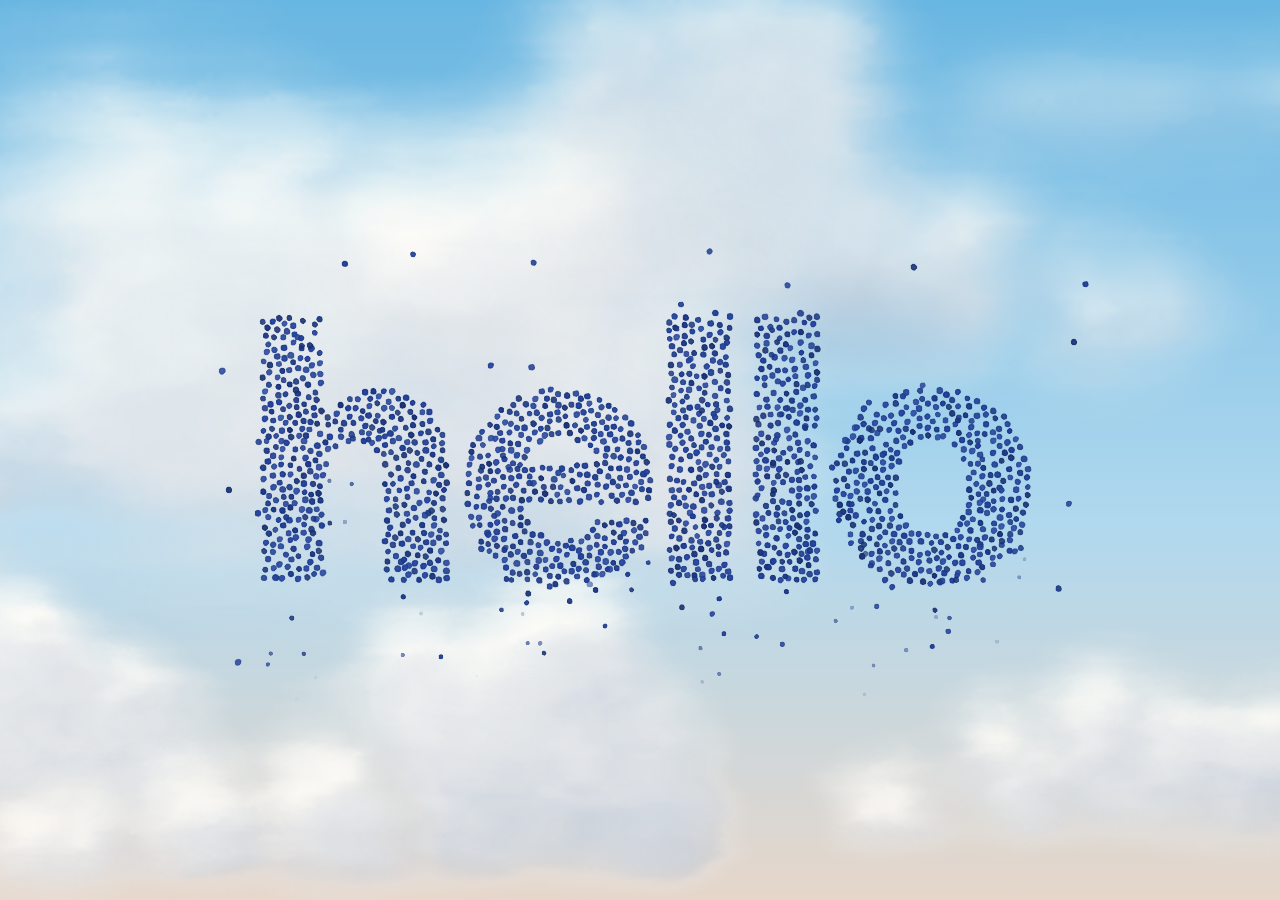
==== commit 1c2545f4: "Updated cloud animation and visuals" ====
--- a/index.html
+++ b/index.html
@@ -2,16 +2,18 @@
 <html lang="en">
 <head>
     <meta charset="UTF-8">
-    <meta name="viewport" content="width=device-width, initial-scale=1.0">
-    <title>Michael</title>
+    <meta name="viewport" content="width=device-width, initial-scale=1.0, viewport-fit=cover">
+    <meta name="theme-color" content="#b8dbef">
+    <title>Michael Rubel</title>
     <link rel="icon" type="image/svg+xml" href="data:image/svg+xml,%3Csvg xmlns='http://www.w3.org/2000/svg' viewBox='0 0 24 24' width='24' height='24' fill='none' stroke='%231a1a1a' stroke-width='2' stroke-linecap='round' stroke-linejoin='round'%3E%3Ccircle cx='12' cy='12' r='4'/%3E%3Cpath d='M12 2v2m0 16v2M4.93 4.93l1.41 1.41m11.32 11.32l1.41 1.41M2 12h2m16 0h2M6.34 17.66l-1.41 1.41M19.07 4.93l-1.41 1.41'/%3E%3C/svg%3E">
     <link rel="preconnect" href="https://fonts.googleapis.com">
     <link rel="preconnect" href="https://fonts.gstatic.com" crossorigin>
     <link href="https://fonts.googleapis.com/css2?family=Inter:wght@400;500;800&display=swap" rel="stylesheet">
     <style>
         :root {
-            --sky-top: #a5d2ec;
-            --sky-bot: #cae3f2;
+            --sky-top: #b8dbef;
+            --sky-mid: #b8dbef;
+            --sky-bot: #b8dbef;
         }
 
         * {
@@ -28,8 +30,8 @@
             font-family: 'Inter', -apple-system, BlinkMacSystemFont, sans-serif;
             font-size: 15px;
             line-height: 1.6;
-            color: #1a1a1a;
-            background-color: #cae3f2;
+            color: #1c3a8c;
+            background-color: #b8dbef;
             -webkit-font-smoothing: antialiased;
             -moz-osx-font-smoothing: grayscale;
             transition: background-color 0.42s;
@@ -51,7 +53,7 @@
             display: flex;
             flex-direction: column;
             justify-content: flex-end;
-            padding: 40px 40px 0 40px;
+            padding: 96px 40px 0 40px;
             max-width: 750px;
         }
 
@@ -108,57 +110,31 @@
             left: 0;
             right: 0;
             padding: 0 40px 60px 40px;
-            background-color: #cae3f2;
+            background-color: #b8dbef;
             max-width: 750px;
             z-index: 2;
             transition: background-color 0.42s;
         }
 
-        /* the footer masks scrolled content with a slice of the same sky gradient, aligned to the viewport bottom */
-        .footer::before {
-            content: "";
-            position: absolute;
-            inset: 0;
-            z-index: -1;
-            background-image: linear-gradient(var(--sky-top), var(--sky-bot));
-            background-size: 100% 100vh;
-            background-size: 100% 100dvh;
-            background-position: left bottom;
-            background-repeat: no-repeat;
-            transition: opacity 0.42s;
-        }
-
         body.sunny .footer {
             background-color: #FFFAE3;
-        }
-
-        body.sunny .footer::before {
-            opacity: 0;
         }
 
         /* while the opening sky is still playing, the footer must not hide the clouds and dots behind it */
         body.sky-live .footer {
             background-color: transparent;
-        }
-
-        body.sky-live .footer::before {
-            opacity: 0;
         }
 
         .skybg {
             position: fixed;
             inset: 0;
             z-index: -1;
-            background: linear-gradient(var(--sky-top), var(--sky-bot));
+            background: linear-gradient(var(--sky-top), var(--sky-mid) 58%, var(--sky-bot));
             transition: opacity 0.42s;
         }
 
         body.sunny .skybg {
             opacity: 0;
-        }
-
-        .footer > * {
-            position: relative;
         }
 
         .footer .cta {
@@ -236,11 +212,6 @@
             pointer-events: none;
         }
 
-        #sky.gone {
-            opacity: 0;
-            pointer-events: none;
-        }
-
         .container, .footer {
             transition: opacity 1.5s ease, background-color 0.42s;
         }
@@ -256,7 +227,7 @@
 
         @media (max-width: 600px) {
             .container {
-                padding: 24px 24px 0 24px;
+                padding: 72px 24px 0 24px;
             }
 
             .footer {
@@ -270,7 +241,7 @@
     </style>
 </head>
 <body class="intro sky-live">
-    <noscript><style>body.intro .container, body.intro .footer { opacity: 1; } body.sky-live .footer { background-color: #cae3f2; } body.sky-live .footer::before { opacity: 1; } #sky, .skybg { display: none; }</style></noscript>
+    <noscript><style>body.intro .container, body.intro .footer { opacity: 1; } body.sky-live .footer { background-color: #b8dbef; } #sky, .skybg { display: none; }</style></noscript>
     <div class="skybg" aria-hidden="true"></div>
     <canvas id="sky" aria-hidden="true"></canvas>
     <div class="container">
@@ -309,6 +280,7 @@
         /* ---- opening sky: painted clouds, a stippled "hello", and a gust of wind ---- */
         (function() {
             var canvas = document.getElementById('sky');
+            var themeMeta = document.querySelector('meta[name="theme-color"]');
             if (!canvas || !canvas.getContext || !window.requestAnimationFrame) {
                 document.body.classList.remove('intro');
                 document.body.classList.remove('sky-live');
@@ -317,35 +289,91 @@
             }
             var ctx = canvas.getContext('2d');
 
-            // Sky colours. SKY_TOP1 / SKY_BOT1 must match the .skybg gradient in the CSS.
-            var SKY_TOP0 = [104, 182, 226], SKY_BOT0 = [178, 217, 238];
-            var SKY_TOP1 = [165, 210, 236], SKY_BOT1 = [202, 227, 242];
-            var DOT_RGB  = 'rgb(28, 58, 140)';
+            // Sky colours. SKY_END must match the page background (#b8dbef) in the CSS.
+            var SKY_TOP0 = [104, 182, 226], SKY_MID0 = [176, 216, 238], SKY_BOT0 = [230, 214, 202];
+            var SKY_END  = [184, 219, 239];
+            // A few close tones around the dot blue, like paint mixed slightly unevenly
+            var PALETTE  = ['rgb(28,58,140)', 'rgb(28,58,140)', 'rgb(24,52,126)', 'rgb(34,64,150)', 'rgb(22,46,110)'];
 
             var SKY_FADE_DELAY   = 0.5;   // the blue waits this long after the gust starts before lightening
             var SKY_FADE_SECONDS = 5.5;   // then takes this long to settle on the page colour
             var REVEAL_AFTER     = 2.0;   // the page text starts fading in this long after the gust
-            var HOVER_SECONDS    = 1.0;   // desktop: hover this long over "hello" to set the dots loose
+            var HOVER_SECONDS    = 1.0;   // desktop: hover this long over "hello" to start the gust
+            var GUST_WINDOW      = 4.5;   // after the gust starts, moving the pointer keeps adding ripples for this long
 
             var W, H, dpr;
             var clouds = [];
-            var dots = [], box = null, fontSize = 0, dotR = 3, hitPad = 48;
+            var dots = [], homeDots = [], box = null, fontSize = 0, dotR = 3, hitPad = 48;
             var t = 0, last = 0;
-            var dotsT = -1, trigT = -1, hoverT = -1, revealed = false, finished = false;
+            var dotsT = -1, trigT = -1, hoverT = -1, revealed = false, settled = false;
             var pointer = { x: -1e9, y: -1e9, vx: 0, vy: 0, t: 0 };
-            var origin = { x: 0, y: 0 };
-
+            var sources = [];
+            var mono = { pts: [], r: 2 };
             var lastL = -1, rootStyle = document.documentElement.style;
-            function setSky(top, bot) {
-                rootStyle.setProperty('--sky-top', rgb(top));
-                rootStyle.setProperty('--sky-bot', rgb(bot));
-            }
+            var daubs = [], daubBase = 0;
+
+            // Each dot is a small painted daub, not a circle: a wobbly outline, pigment thicker toward the
+            // middle, a soft thin edge and a faint halo. A handful of variants are painted once, then reused.
+            function makeDaubs() {
+                daubs = [];
+                var R = Math.max(6, Math.ceil(dotR * 1.5 * dpr * 2));   // generous pixel radius for a crisp downscale
+                var pad = Math.ceil(R * 0.5), size = (R + pad) * 2;
+                var tones = [[28, 58, 140], [24, 52, 126], [34, 64, 150], [22, 46, 110], [30, 60, 144]];
+                for (var v = 0; v < 12; v++) {
+                    var tone = tones[v % tones.length];
+                    var cv = document.createElement('canvas'); cv.width = size; cv.height = size;
+                    var c = cv.getContext('2d'), seed = v * 977 + 13, cx = size / 2, cy = size / 2;
+                    function outline(scale) {
+                        c.beginPath();
+                        for (var i = 0; i < 28; i++) {
+                            var a = i / 28 * 6.2832;
+                            var wob = 1 + (vnoise(Math.cos(a) * 1.6 + 3, Math.sin(a) * 1.6 + 3, seed) - 0.5) * 0.26
+                                        + (vnoise(Math.cos(a) * 4 + 9, Math.sin(a) * 4 + 9, seed + 5) - 0.5) * 0.10;
+                            var rr = R * scale * wob;
+                            if (i === 0) c.moveTo(cx + Math.cos(a) * rr, cy + Math.sin(a) * rr);
+                            else c.lineTo(cx + Math.cos(a) * rr, cy + Math.sin(a) * rr);
+                        }
+                        c.closePath();
+                    }
+                    // soft halo: thin paint at the very edge
+                    outline(1.22);
+                    c.fillStyle = 'rgba(' + tone[0] + ',' + tone[1] + ',' + tone[2] + ',0.16)';
+                    c.fill();
+                    outline(1.08);
+                    c.fillStyle = 'rgba(' + tone[0] + ',' + tone[1] + ',' + tone[2] + ',0.45)';
+                    c.fill();
+                    // body: pigment thickest slightly off-centre
+                    outline(1.0);
+                    var gx = cx + R * 0.15 * Math.cos(seed), gy = cy + R * 0.15 * Math.sin(seed);
+                    var g = c.createRadialGradient(gx, gy, R * 0.1, cx, cy, R * 1.05);
+                    g.addColorStop(0, 'rgba(' + (tone[0] + 10) + ',' + (tone[1] + 10) + ',' + (tone[2] + 14) + ',1)');
+                    g.addColorStop(0.7, 'rgba(' + tone[0] + ',' + tone[1] + ',' + tone[2] + ',1)');
+                    g.addColorStop(1, 'rgba(' + (tone[0] - 6) + ',' + (tone[1] - 8) + ',' + (tone[2] - 10) + ',0.85)');
+                    c.fillStyle = g;
+                    c.fill();
+                    daubs.push(cv);
+                }
+                daubBase = size / (R * 2);   // drawn size relative to the dot's diameter
+            }
+            function daub(d, x, y, r, a) {
+                if (a <= 0.004) return;
+                var sz = r * 2 * daubBase;
+                ctx.globalAlpha = a;
+                ctx.drawImage(daubs[d.dv], x - sz / 2, y - sz / 2, sz, sz);
+            }
+
             function clamp(v, a, b) { return v < a ? a : v > b ? b : v; }
             function smooth(a, b, v) { v = clamp((v - a) / (b - a), 0, 1); return v * v * (3 - 2 * v); }
             function ease(v) { return v < 0.5 ? 2 * v * v : 1 - Math.pow(-2 * v + 2, 2) / 2; }
             function mix3(a, b, k) { return [a[0] + (b[0] - a[0]) * k, a[1] + (b[1] - a[1]) * k, a[2] + (b[2] - a[2]) * k]; }
             function rgb(c) { return 'rgb(' + Math.round(c[0]) + ',' + Math.round(c[1]) + ',' + Math.round(c[2]) + ')'; }
             function rnd(a, b) { return a + Math.random() * (b - a); }
+            function setSky(top, mid, bot) {
+                rootStyle.setProperty('--sky-top', rgb(top));
+                rootStyle.setProperty('--sky-mid', rgb(mid));
+                rootStyle.setProperty('--sky-bot', rgb(bot));
+                if (themeMeta && !document.body.classList.contains('sunny')) themeMeta.content = rgb(top);
+            }
 
             /* ---------- noise ---------- */
             function hash(x, y, s) {
@@ -369,10 +397,8 @@
                 return sum / tot;
             }
 
-            /* ---------- one cloud, painted once into a sprite ----------
-               A cumulus is a row of overlapping puffs sitting on a flattish base, its outline
-               roughened with noise, lit from above so the tops go cream and the belly blue-grey. */
-            var SHADOW = [168, 187, 208], MID = [224, 231, 238], HI = [255, 255, 253];
+            /* ---------- one cloud, painted once into a sprite ---------- */
+            var SHADOW = [174, 188, 206], MID = [226, 229, 233], HI = [255, 253, 248];
             function ramp(k) {
                 return k < 0.5 ? mix3(SHADOW, MID, k * 2) : mix3(MID, HI, (k - 0.5) * 2);
             }
@@ -388,8 +414,7 @@
                 var y0 = ph * (wisp ? 0.62 : 0.78);           // base line
                 var rMax = ph * (wisp ? 0.30 : 0.21);          // keeps every shape inside its bitmap
                 var puffs = [], n = spec.puffs, i, x, y;
-                // children ride on the upper side of a parent; grandchildren on the children. Each level is
-                // smaller and more numerous, which is what makes a cumulus outline cauliflower rather than balloon.
+                // children ride on the upper side of a parent; grandchildren on the children
                 function sprout(cx, cy, r, depth) {
                     puffs.push([cx, cy, r]);
                     if (depth === 0 || r < pw * 0.018) return;
@@ -400,7 +425,7 @@
                         sprout(cx + Math.cos(ang) * dd, Math.max(cr * 1.1, cy + Math.sin(ang) * dd), cr, depth - 1);
                     }
                 }
-                var tallAt = rnd(0.3, 0.7);                    // the mass peaks somewhere off-centre
+                var tallAt = rnd(0.3, 0.7);
                 for (i = 0; i < n; i++) {
                     var f = n === 1 ? 0.5 : i / (n - 1);
                     var bump = Math.max(0, 1 - Math.abs(f - tallAt) * rnd(1.4, 2.2)) + rnd(-0.15, 0.15);
@@ -414,7 +439,7 @@
                 var warpAmp = pw * (wisp ? 0.12 : 0.085), warpF = (wisp ? 3.5 : 5.5) / pw;
                 var soft = pw * (wisp ? 0.14 : spec.soft);
                 var ystretch = wisp ? 2.2 : 1;
-                var LX = -0.4, LY = -0.7, LZ = 0.59;           // light from the upper left, a little in front
+                var LX = -0.4, LY = -0.7, LZ = 0.59;
                 var dens = new Float32Array(pw * ph), lit3 = new Float32Array(pw * ph);
                 for (y = 0; y < ph; y++) {
                     for (x = 0; x < pw; x++) {
@@ -423,7 +448,6 @@
                             var p = puffs[i], dx = x - p[0], dy = (y - p[1]) * ystretch, pr = p[2];
                             var dist = Math.sqrt(dx * dx + dy * dy), di = dist - pr;
                             d = smin(d, di, k);
-                            // each puff shades like a sphere; nearby puffs blend their normals
                             var wgt = Math.exp(-Math.max(0, di) / (k * 0.8)) * (pr / rMax + 0.3);
                             var q = Math.min(1, dist / pr), zz = Math.sqrt(Math.max(0, 1 - q * q));
                             nx += wgt * dx / (dist + 0.001) * q; ny += wgt * dy / (dist + 0.001) * q; nz += wgt * zz; wsum += wgt;
@@ -441,9 +465,7 @@
                         }
                         var dn = 1 - smooth(-soft, soft, d);
                         dn *= 0.72 + 0.28 * smooth(-soft * 3, soft * 0.5, -d);
-                        // internal texture at two scales, so the body is never a flat fill
                         dn *= 0.9 + 0.1 * fbm(x * 0.05, y * 0.05, 3, seed + 3);
-                        // fade to nothing at the bitmap border so nothing is ever clipped to a hard line
                         var mx = Math.min(x, pw - 1 - x) / (pw * 0.07), my = Math.min(y, ph - 1 - y) / (ph * 0.08);
                         dn *= smooth(0, 1, mx) * smooth(0, 1, my);
                         dens[y * pw + x] = dn;
@@ -461,17 +483,13 @@
                         if (dn2 <= 0.003) { dd[o + 3] = 0; continue; }
                         var up = dens[Math.max(0, y - oy) * pw + Math.max(0, x - ox)];
                         var hf = clamp((y0 - y) / (ph * 0.6), 0, 1);
-                        // brushy tonal variation at three scales does most of the work; the sphere term only hints at volume
                         var lobes = (fbm(x * 0.03, y * 0.04, 4, seed + 11) - 0.5) * 0.4
                                   + (fbm(x * 0.012, y * 0.016, 2, seed + 17) - 0.5) * 0.35;
                         var up2 = dens[Math.max(0, y - Math.round(oy * 0.4)) * pw + Math.max(0, x - Math.round(ox * 0.4))];
-                        // light from above only ever brightens a lobe's top; it never draws a dark contour under it
                         var top = Math.max(0, dn2 - up) * spec.shade * 0.2 + Math.max(0, dn2 - up2) * spec.shade * 0.3;
                         var lit = clamp(0.34 + 0.22 * lit3[i] + 0.2 * hf + lobes + top, 0, 1);
-                        // edges are the thinnest, brightest part of a cloud: they fade white into the blue, never grey
                         var body = smooth(0.03, 0.6, dn2);
                         lit = lit * body + 0.9 * (1 - body);
-                        if (wisp) lit = clamp(lit + 0.25, 0, 1);
                         var c = ramp(lit);
                         dd[o] = c[0]; dd[o + 1] = c[1]; dd[o + 2] = c[2];
                         dd[o + 3] = Math.round(255 * Math.pow(dn2, spec.gamma));
@@ -479,6 +497,31 @@
                 }
                 oc.putImageData(img, 0, 0);
                 return off;
+            }
+
+            // Acrylic brush texture: the sprite is passed through an SVG turbulence + displacement filter once,
+            // so long horizontal strokes and tight vertical texture are baked in at no per-frame cost.
+            function acrylic(sprite, cb) {
+                try {
+                    var pw = sprite.width, ph = sprite.height;
+                    var png = sprite.toDataURL('image/png');
+                    var scale = Math.max(3, pw * 0.055).toFixed(1);
+                    var seed = (Math.random() * 1000) | 0;
+                    var svg = '<svg xmlns="http://www.w3.org/2000/svg" xmlns:xlink="http://www.w3.org/1999/xlink" width="' + pw + '" height="' + ph + '">' +
+                        '<filter id="a" x="-10%" y="-10%" width="120%" height="120%" color-interpolation-filters="sRGB">' +
+                        '<feTurbulence type="fractalNoise" baseFrequency="0.009 0.07" numOctaves="3" seed="' + seed + '" result="n"/>' +
+                        '<feDisplacementMap in="SourceGraphic" in2="n" scale="' + scale + '" xChannelSelector="R" yChannelSelector="G" result="d"/>' +
+                        '<feGaussianBlur in="d" stdDeviation="0.6"/></filter>' +
+                        '<image href="' + png + '" xlink:href="' + png + '" width="' + pw + '" height="' + ph + '" filter="url(#a)"/></svg>';
+                    var im = new Image();
+                    im.onload = function() {
+                        var out = document.createElement('canvas');
+                        out.width = pw; out.height = ph;
+                        out.getContext('2d').drawImage(im, 0, 0);
+                        cb(out);
+                    };
+                    im.src = 'data:image/svg+xml;charset=utf-8,' + encodeURIComponent(svg);
+                } catch (e) { /* keep the unfiltered sprite */ }
             }
 
             function buildClouds() {
@@ -489,26 +532,59 @@
                         var sw = Math.min(W, H * 1.6) * size;
                         var sprite = paintCloud(spec);
                         var sh = sw * sprite.height / sprite.width;
-                        clouds.push({
+                        var c = {
                             cv: sprite, w: sw, h: sh,
                             x: (i + Math.random() * 0.8) / count * (W + sw) - sw,
                             y: H * rnd(spec.yMin, spec.yMax) - sh / 2,
                             drift: spec.drift * rnd(0.8, 1.25), alpha: spec.alpha,
-                            depth: spec.depth, delay: 0, vx: 0, vy: 0, dx: 0, dy: 0,
-                            scale: 1, ph: Math.random() * 6.2832, life: rnd(3.8, 5.2), dead: false
-                        });
-                    }
-                }
-                // far bank: big, soft, slow
-                add(3, { pw: 170, aspect: 0.62, puffs: 6, wisp: false, shade: 1.6, gamma: 1.25, alpha: 0.92, soft: 0.075,
+                            depth: spec.depth, rel: false, relT: 0, dirx: 1, diry: 0, noise: rnd(-0.1, 0.15) * W,
+                            vx: 0, vy: 0, dx: 0, dy: 0, ph: Math.random() * 6.2832, life: rnd(6.0, 8.0), dead: false
+                        };
+                        clouds.push(c);
+                        acrylic(sprite, (function(cl) { return function(out) { cl.cv = out; }; })(c));
+                    }
+                }
+                add(2, { pw: 170, aspect: 0.62, puffs: 6, wisp: false, shade: 1.6, gamma: 1.25, alpha: 0.92, soft: 0.075,
                          sizeMin: 0.7, sizeMax: 1.1, yMin: 0.02, yMax: 0.40, drift: 4, depth: 0.6 });
-                // wisps threading between
+                // one large painted mass sitting behind the word
+                add(1, { pw: 300, aspect: 0.62, puffs: 7, wisp: false, shade: 1.7, gamma: 1.2, alpha: 0.95, soft: 0.06,
+                         sizeMin: 1.15, sizeMax: 1.4, yMin: 0.22, yMax: 0.36, drift: 5, depth: 0.8 });
                 add(2, { pw: 160, aspect: 0.34, puffs: 6, wisp: true, shade: 1.0, gamma: 1.5, alpha: 0.45, soft: 0.15,
                          sizeMin: 0.5, sizeMax: 0.9, yMin: 0.05, yMax: 0.9, drift: 10, depth: 0.9 });
-                // near cumulus: crisper, faster
                 add(3, { pw: 260, aspect: 0.62, puffs: 5, wisp: false, shade: 1.8, gamma: 1.15, alpha: 0.96, soft: 0.055,
-                         sizeMin: 0.36, sizeMax: 0.66, yMin: 0.35, yMax: 0.95, drift: 8, depth: 1.0 });
+                         sizeMin: 0.42, sizeMax: 0.8, yMin: 0.55, yMax: 1.0, drift: 8, depth: 1.0 });
                 clouds.sort(function(a, b) { return a.depth - b.depth; });
+            }
+
+            /* ---------- the small "M" pinned in the corner: a thin single-dot path ---------- */
+            function buildMonogram() {
+                var pad = W < 600 ? 24 : 40, mw = W < 600 ? 26 : 32, mh = mw * 0.94;
+                mono.r = mw * 0.058;
+                var sp = mono.r * 2.7, ox = pad, oy = pad, pts = [];
+                // uprights: a fixed count of equally spaced dots, corners included
+                var nU = Math.max(2, Math.round(mh / sp)), ys = mh / nU, k;
+                for (k = 0; k <= nU; k++) pts.push([0, k * ys]);
+                for (k = 0; k <= nU; k++) pts.push([mw, k * ys]);
+                // diagonals meet at the vertex (one shared dot) and start far enough from the top corners
+                // that their first dots clear the uprights
+                var vx = mw / 2, vy = mh * 0.7, len = Math.hypot(vx, vy), L0 = sp * 1.6;
+                var nD = Math.max(1, Math.round((len - L0) / sp)), sd = (len - L0) / nD, j, L;
+                for (j = 0; j <= nD; j++) { L = L0 + j * sd; pts.push([vx * L / len, vy * L / len]); }
+                for (j = 0; j < nD; j++) { L = L0 + j * sd; pts.push([mw - vx * L / len, vy * L / len]); }
+                mono.pts = [];
+                for (k = 0; k < pts.length; k++) mono.pts.push([ox + pts[k][0], oy + pts[k][1]]);
+                for (var h = 0; h < homeDots.length; h++) { homeDots[h].locked = false; if (h >= mono.pts.length) homeDots[h].home = -1; }
+            }
+
+            function chooseMonogram() {
+                if (!box || homeDots.length) return;
+                var cands = [];
+                for (var i = 0; i < dots.length; i++) if (dots[i].ox < box.l + (box.r - box.l) * 0.45 && !dots[i].free && !dots[i].fall) cands.push(dots[i]);
+                for (var k = cands.length - 1; k > 0; k--) { var j = (Math.random() * (k + 1)) | 0; var tmp = cands[k]; cands[k] = cands[j]; cands[j] = tmp; }
+                for (var m = 0; m < mono.pts.length && m < cands.length; m++) {
+                    cands[m].home = m; cands[m].locked = false;
+                    homeDots.push(cands[m]);
+                }
             }
 
             /* ---------- "hello" as a field of evenly spaced dots ---------- */
@@ -529,7 +605,6 @@
                         t: cy - m.actualBoundingBoxAscent, b: cy + m.actualBoundingBoxDescent };
                 var sharp = tx.getImageData(0, 0, W, H).data;
 
-                // cheap, universal blur: downscale then upscale with smoothing
                 var k = Math.max(4, Math.round(fontSize / 40));
                 var sm = document.createElement('canvas'); sm.width = Math.ceil(W / k); sm.height = Math.ceil(H / k);
                 sm.getContext('2d').drawImage(tc, 0, 0, sm.width, sm.height);
@@ -539,10 +614,10 @@
                 bx.drawImage(sm, 0, 0, W, H);
                 var soft = bx.getImageData(0, 0, W, H).data;
 
-                // dart throwing with a minimum spacing, so every dot is the same size and none touch
                 dotR = fontSize * 0.0082;
+                makeDaubs();
                 var minD = dotR * 2.35;
-                var clumpSeed = (Math.random() * 1e6) | 0;
+                var clumpSeed = (Math.random() * 1e6) | 0, rippleSeed = (Math.random() * 1e6) | 0;
                 var pad = fontSize * 0.22;
                 var l = Math.max(0, box.l - pad), rr = Math.min(W, box.r + pad);
                 var tp = Math.max(0, box.t - pad), bt = Math.min(H, box.b + pad);
@@ -551,13 +626,12 @@
                 var attempts = Math.round((rr - l) * (bt - tp) / (minD * minD) * 30);
                 hitPad = Math.max(48, fontSize * 0.14);
 
-                dots = [];
+                dots = []; homeDots = [];
                 for (var i = 0; i < attempts; i++) {
                     var x = l + Math.random() * (rr - l), y = tp + Math.random() * (bt - tp);
                     var idx = ((y | 0) * W + (x | 0)) * 4 + 3;
                     var a = sharp[idx] / 255, s = soft[idx] / 255;
                     var p = a > 0.5 ? 1 : Math.pow(s, 6) * 0.35 + 0.00012;
-                    // let the density ebb and flow across the letters so it never looks gridded
                     p *= 0.45 + 0.55 * fbm(x * 0.045, y * 0.045, 2, clumpSeed);
                     if (Math.random() >= p) continue;
                     var gx = ((x - l) / cell) | 0, gy = ((y - tp) / cell) | 0, ok = true;
@@ -572,10 +646,35 @@
                     }
                     if (!ok) continue;
                     grid[gy * gw + gx] = dots.length;
+                    var outside = a <= 0.5;
                     dots.push({ ox: x, oy: y, x: x, y: y, vx: 0, vy: 0, dirx: 1, diry: 0,
-                                free: Math.random() < 0.07,          // a few wanderers drift between the letters
+                                free: outside || Math.random() < 0.07,     // strays and a few wanderers drift more
+                                rel: false, relT: 0, home: -1, hold: 0, locked: false,
+                                noise: (fbm(x * 0.01, y * 0.01, 2, rippleSeed) - 0.5) * fontSize * 0.9 + rnd(-0.15, 0.15) * fontSize,
+                                col: PALETTE[(Math.random() * PALETTE.length) | 0], op: rnd(0.85, 1), rs: rnd(0.92, 1.08), dv: (Math.random() * 12) | 0,
+                                fall: 0,
                                 ph: Math.random() * 6.2832, w: rnd(0.35, 1.6), g: rnd(0.5, 1.6), slow: rnd(0.6, 1.8),
-                                k: rnd(0.5, 1.5), sens: rnd(0.2, 1.0), delay: 0, life: rnd(2.6, 5.2) });
+                                k: rnd(0.5, 1.5), sens: rnd(0.2, 1.0), life: rnd(2.6, 5.2) });
+                }
+                // the drizzle: a fixed pool of dots that fall from the underside of the letters, thin out,
+                // and start again from the top. They exist from the first frame, so the count never grows.
+                var cols = [];
+                for (var cxp = Math.round(box.l); cxp < box.r; cxp++) {
+                    var by = -1;
+                    for (var cy2 = Math.round(box.b); cy2 > box.t; cy2--) { if (sharp[(cy2 * W + cxp) * 4 + 3] > 128) { by = cy2; break; } }
+                    if (by > 0) cols.push([cxp, by]);
+                }
+                var nFall = Math.round(dots.length * 0.045);
+                for (var f = 0; f < nFall && cols.length; f++) {
+                    var col = cols[(Math.random() * cols.length) | 0];
+                    var fx = col[0] + rnd(-1.5, 1.5), fy = col[1] - dotR * rnd(0, 4);
+                    dots.push({ ox: fx, oy: fy, x: fx, y: fy, vx: 0, vy: 0, dirx: 1, diry: 0, free: false,
+                                rel: false, relT: 0, home: -1, locked: false,
+                                noise: (fbm(fx * 0.01, fy * 0.01, 2, rippleSeed) - 0.5) * fontSize * 0.9 + rnd(-0.15, 0.15) * fontSize,
+                                col: PALETTE[(Math.random() * PALETTE.length) | 0], op: rnd(0.85, 1), rs: rnd(0.92, 1.08), dv: (Math.random() * 12) | 0,
+                                fall: 1, fallLen: fontSize * rnd(0.12, 0.45), fallSp: rnd(8, 22), prog: Math.random(), sway: rnd(1, 4),
+                                ph: Math.random() * 6.2832, w: rnd(0.35, 1.6), g: rnd(0.5, 1.6), slow: rnd(0.6, 1.8),
+                                k: rnd(0.5, 1.5), sens: rnd(0.2, 1.0), life: rnd(2.6, 5.2) });
                 }
             }
 
@@ -583,61 +682,68 @@
                 return box && x > box.l - hitPad && x < box.r + hitPad && y > box.t - hitPad && y < box.b + hitPad;
             }
 
-            /* ---------- the gust: everything scatters away from where you touched ---------- */
-            function trigger(px, py) {
-                if (trigT >= 0 || dotsT < 0) return;
-                trigT = t;
-                origin.x = px; origin.y = py;
-                var far = Math.max(W, H);
-                var i, d, dx, dy, dist, ang;
-                // a ripple: release time grows with distance from the touch, roughened by a slow noise field
-                var rippleSpeed = fontSize * 1.1, rseed = (Math.random() * 1e6) | 0;
-                for (i = 0; i < dots.length; i++) {
-                    d = dots[i];
-                    dx = d.x - px; dy = d.y - py; dist = Math.sqrt(dx * dx + dy * dy);
-                    ang = dist < 1 ? Math.random() * 6.2832 : Math.atan2(dy, dx) + rnd(-0.3, 0.3);
-                    d.dirx = Math.cos(ang); d.diry = Math.sin(ang);
-                    d.delay = dist / rippleSpeed + (fbm(d.x * 0.01, d.y * 0.01, 2, rseed) - 0.5) * 0.9 + Math.random() * 0.6;
-                    if (d.delay < 0) d.delay = 0;
-                }
-                for (i = 0; i < clouds.length; i++) {
-                    d = clouds[i];
-                    dx = d.x + d.w / 2 - px; dy = d.y + d.h / 2 - py; dist = Math.sqrt(dx * dx + dy * dy);
-                    ang = dist < 1 ? Math.random() * 6.2832 : Math.atan2(dy, dx) + rnd(-0.2, 0.2);
-                    d.dirx = Math.cos(ang); d.diry = Math.sin(ang);
-                    d.delay = 0.4 + (dist / far) * 2.4 + Math.random() * 0.4;
-                    d.life = rnd(6.0, 8.0);
-                }
+            /* ---------- ripple sources: wherever the finger or cursor goes, a new ripple starts ---------- */
+            function addSource(x, y) {
+                if (dotsT < 0) return;
+                if (trigT < 0) { trigT = t; chooseMonogram(); }
+                else if (t - trigT > GUST_WINDOW) return;
+                var lastS = sources[sources.length - 1];
+                if (lastS) {
+                    var ddx = x - lastS.x, ddy = y - lastS.y;
+                    if (ddx * ddx + ddy * ddy < fontSize * fontSize * 0.02 && t - lastS.t0 < 0.25) return;
+                }
+                if (sources.length >= 80) sources.splice(1, 1);
+                sources.push({ x: x, y: y, t0: t });
+            }
+            function trigger(x, y) { addSource(x, y); }
+
+            // has any ripple reached this point yet? returns the source that did
+            function reached(x, y, noise, speed, pause) {
+                for (var i = 0; i < sources.length; i++) {
+                    var s = sources[i], r = (t - s.t0 - pause) * speed + noise;
+                    if (r <= 0) continue;
+                    var dx = x - s.x, dy = y - s.y;
+                    if (dx * dx + dy * dy < r * r) return s;
+                }
+                return null;
             }
 
             /* ---------- drawing ---------- */
             function drawSky(dt) {
                 var L = trigT < 0 ? 0 : ease(clamp((t - trigT - SKY_FADE_DELAY) / SKY_FADE_SECONDS, 0, 1));
                 ctx.clearRect(0, 0, W, H);
-                if (L !== lastL) {
-                    setSky(mix3(SKY_TOP0, SKY_TOP1, L), mix3(SKY_BOT0, SKY_BOT1, L));
+                if (L !== lastL && !settled) {
+                    setSky(mix3(SKY_TOP0, SKY_END, L), mix3(SKY_MID0, SKY_END, L), mix3(SKY_BOT0, SKY_END, L));
                     lastL = L;
                 }
                 ctx.imageSmoothingEnabled = true;
                 ctx.imageSmoothingQuality = 'high';
-                var alive = 0;
+                var alive = 0, cloudSpeed = Math.max(W, H) / 2.4;
                 for (var i = 0; i < clouds.length; i++) {
                     var c = clouds[i];
                     if (c.dead) continue;
                     var a = c.alpha, sc = 1;
-                    // idle drift, wrapping around the far edge
                     c.x += c.drift * dt;
-                    if (trigT < 0 || t - trigT < c.delay) {
+                    if (!c.rel) {
                         if (c.x > W + 20) c.x = -c.w - 20;
-                    } else {
-                        var e = t - trigT - c.delay;
+                        if (trigT >= 0) {
+                            var s = reached(c.x + c.w / 2, c.y + c.h / 2, c.noise, cloudSpeed, 0.3);
+                            if (s) {
+                                c.rel = true; c.relT = t;
+                                var ang = Math.atan2(c.y + c.h / 2 - s.y, c.x + c.w / 2 - s.x) + rnd(-0.35, 0.35);
+                                c.dirx = Math.cos(ang); c.diry = Math.sin(ang);
+                            }
+                        }
+                    }
+                    if (c.rel) {
+                        var e = t - c.relT;
                         if (e >= c.life) { c.dead = true; continue; }
                         var ramp2 = smooth(0, 3.5, e);
                         var sp = (18 + 75 * ramp2) * c.depth;
                         var wob = Math.sin(t * 0.7 + c.ph) * 8;
                         var k = Math.min(1, dt * 0.8);
-                        c.vx += (c.dirx * sp + wob - c.vx) * k;
-                        c.vy += (c.diry * sp - 6 * ramp2 - c.vy) * k;
+                        c.vx += (c.dirx * sp - wob * c.diry - c.vx) * k;
+                        c.vy += (c.diry * sp + wob * c.dirx - c.vy) * k;
                         c.dx += c.vx * dt; c.dy += c.vy * dt;
                         sc = 1 + e * 0.04;
                         a *= 1 - smooth(0.2, 1, e / c.life);
@@ -657,26 +763,46 @@
                 if (dotsT < 0) return 1;
                 var appear = smooth(0, 1.6, t - dotsT);
                 var windR = fontSize * 0.42;
-                var driftSpeed = dotR * 1.1;
+                var driftSpeed = dotR * 1.35;
+                var rippleSpeed = fontSize * 1.1;
                 var alive = 0;
-                // pointer wind dies off when the cursor stops moving; only its direction and a capped strength matter
                 pointer.vx *= Math.max(0, 1 - dt * 4); pointer.vy *= Math.max(0, 1 - dt * 4);
                 var pspeed = Math.sqrt(pointer.vx * pointer.vx + pointer.vy * pointer.vy);
                 var pstr = Math.min(1, pspeed / 600), pwx = 0, pwy = 0;
                 if (pspeed > 1) { pwx = pointer.vx / pspeed * pstr; pwy = pointer.vy / pspeed * pstr; }
-                ctx.fillStyle = DOT_RGB;
-                for (var i = 0; i < dots.length; i++) {
-                    var d = dots[i], a = appear, r = dotR;
-                    if (trigT < 0 || t - trigT < d.delay) {
-                        // at rest: a slow, smooth current carries each dot a little, a soft spring keeps it home
+                var list = settled ? homeDots : dots;
+                for (var i = 0; i < list.length; i++) {
+                    var d = list[i], a = appear * d.op, r = dotR * d.rs;
+                    if (!d.rel && trigT >= 0) {
+                        var s = reached(d.x, d.y, d.noise, rippleSpeed, 0);
+                        if (s) {
+                            d.rel = true; d.relT = t;
+                            var dx0 = d.x - s.x, dy0 = d.y - s.y;
+                            var ang = (dx0 * dx0 + dy0 * dy0 < 1) ? Math.random() * 6.2832 : Math.atan2(dy0, dx0) + rnd(-0.3, 0.3);
+                            d.dirx = Math.cos(ang); d.diry = Math.sin(ang);
+                        }
+                    }
+                    if (!d.rel && d.fall) {
+                        // drizzle: slide down, thin out near the end of the trail, start again from the top
+                        d.prog += d.fallSp * dt / d.fallLen;
+                        if (d.prog >= 1) d.prog -= 1;
+                        d.x = d.ox + Math.sin(d.prog * 9 + d.ph) * d.sway * d.prog;
+                        d.y = d.oy + d.prog * d.fallLen;
+                        var fade = smooth(0, 0.08, d.prog) * (1 - smooth(0.55, 1, d.prog));
+                        a *= fade; r *= 1 - 0.45 * d.prog;
+                        alive++;
+                        daub(d, d.x, d.y, r, a);
+                        continue;
+                    }
+                    if (!d.rel) {
+                        // at rest: a slow current carries each dot a little, a soft spring keeps it home
                         var fx = (vnoise(d.x * 0.006 + t * 0.05, d.y * 0.006, 5) - 0.5) * 2;
                         var fy = (vnoise(d.x * 0.006, d.y * 0.006 + t * 0.045, 9) - 0.5) * 2;
-                        var sp = d.free ? driftSpeed * 4 : driftSpeed;
-                        var spring = d.free ? 0.12 : 0.9;
+                        var sp = d.free ? driftSpeed * 5 : driftSpeed;
+                        var spring = d.free ? 0.3 : 0.9;
                         var ax = fx * sp * 1.1 + (d.ox - d.x) * spring;
                         var ay = fy * sp * 1.1 + (d.oy - d.y) * spring;
-                        // the cursor's motion is a breath of wind: dots near it flutter and are nudged downwind,
-                        // each to its own degree, then settle back without bouncing
+                        // the cursor's motion is a breath of wind
                         var pdx = d.x - pointer.x, pdy = d.y - pointer.y, pd = Math.sqrt(pdx * pdx + pdy * pdy);
                         if (pd < windR && pspeed > 20) {
                             var f = 1 - pd / windR; f = f * f * d.sens;
@@ -689,38 +815,56 @@
                         d.vx *= damp; d.vy *= damp;
                         d.x += d.vx * dt; d.y += d.vy * dt;
                         alive++;
-                    } else {
-                        var e = t - trigT - d.delay;
-                        if (e >= d.life) continue;
-                        var ramp = smooth(0, 1.3 * d.slow, e);
-                        // a steady push away from the touch...
-                        var gs = (25 + 120 * ramp) * d.w;
-                        // ...inside a gusty, swirling wind that every dot feels differently
-                        var gust = (70 + 190 * ramp) * d.g * (0.55 + 0.45 * Math.sin(t * 0.8 + d.ph));
-                        var wx = (vnoise(d.x * 0.0035 + t * 0.12, d.y * 0.0035, 41) - 0.5) * 2 * gust;
-                        var wy = (vnoise(d.x * 0.0035, d.y * 0.0035 + t * 0.10, 47) - 0.5) * 2 * gust;
-                        // the wind may swirl sideways but never back toward the touch
-                        var inward = wx * d.dirx + wy * d.diry;
-                        if (inward < 0) { wx -= inward * d.dirx; wy -= inward * d.diry; }
-                        var eddy = Math.sin(t * (1.5 + d.k) + d.ph) * 14;
-                        var k = Math.min(1, dt * (1.0 + 1.2 * d.k));
-                        d.vx += (d.dirx * gs + wx - eddy * d.diry - d.vx) * k;
-                        d.vy += (d.diry * gs + wy + eddy * d.dirx - 14 * ramp - d.vy) * k;
-                        var vr = d.vx * d.dirx + d.vy * d.diry;
-                        if (vr < 0) { d.vx -= vr * d.dirx; d.vy -= vr * d.diry; }
-                        d.x += d.vx * dt; d.y += d.vy * dt;
-                        a *= 1 - smooth(0.3, 1, e / d.life);
-                        r *= 1 + e * 0.05;
-                        alive++;
-                    }
-                    if (a <= 0.004 || d.x < -20 || d.x > W + 20 || d.y < -20 || d.y > H + 20) continue;
-                    ctx.globalAlpha = a;
-                    ctx.beginPath();
-                    ctx.arc(d.x, d.y, r, 0, 6.2832);
-                    ctx.fill();
+                        daub(d, d.x, d.y, r, a);
+                        continue;
+                    }
+                    var e = t - d.relT;
+                    if (d.home >= 0 && d.home < mono.pts.length) {
+                        // one of the chosen few: blown for a moment, then it curves to its place in the corner
+                        var tp = mono.pts[d.home], tgt = [tp[0] - (window.scrollX || 0), tp[1] - (window.scrollY || 0)];
+                        if (d.locked) { daub(d, tgt[0], tgt[1], mono.r, 1); continue; }
+                        var tx = tgt[0] - d.x, ty = tgt[1] - d.y, td = Math.sqrt(tx * tx + ty * ty);
+                        // speed grows with distance and eases off on approach; the step is capped at the
+                        // remaining distance so a dot can never pass its mark and swing back
+                        var hs = Math.min(360, 30 + td * 2.0) * smooth(0, 0.6, e);
+                        var k2 = Math.min(1, dt * 6);
+                        d.vx += (tx / (td + 0.01) * hs - d.vx) * k2;
+                        d.vy += (ty / (td + 0.01) * hs - d.vy) * k2;
+                        var stepX = d.vx * dt, stepY = d.vy * dt, stepLen = Math.sqrt(stepX * stepX + stepY * stepY);
+                        if (stepLen >= td) { d.locked = true; d.x = tgt[0]; d.y = tgt[1]; }
+                        else { d.x += stepX; d.y += stepY; }
+                        var rr2 = mono.r + (dotR - mono.r) * clamp(td / (fontSize * 0.8), 0, 1);
+                        daub(d, d.x, d.y, rr2, 1);
+                        continue;
+                    }
+                    if (e >= d.life) continue;
+                    blow(d, e, dt);
+                    a *= 1 - smooth(0.3, 1, e / d.life);
+                    r *= 1 + e * 0.05;
+                    alive++;
+                    if (d.x < -20 || d.x > W + 20 || d.y < -20 || d.y > H + 20) continue;
+                    daub(d, d.x, d.y, r, a);
                 }
                 ctx.globalAlpha = 1;
                 return alive;
+            }
+
+            // carried away from the ripple that released it, inside a gusty wind every dot feels differently
+            function blow(d, e, dt) {
+                var ramp = smooth(0, 1.3 * d.slow, e);
+                var gs = (25 + 120 * ramp) * d.w;
+                var gust = (70 + 190 * ramp) * d.g * (0.55 + 0.45 * Math.sin(t * 0.8 + d.ph));
+                var wx = (vnoise(d.x * 0.0035 + t * 0.12, d.y * 0.0035, 41) - 0.5) * 2 * gust;
+                var wy = (vnoise(d.x * 0.0035, d.y * 0.0035 + t * 0.10, 47) - 0.5) * 2 * gust;
+                var inward = wx * d.dirx + wy * d.diry;
+                if (inward < 0) { wx -= inward * d.dirx; wy -= inward * d.diry; }
+                var eddy = Math.sin(t * (1.5 + d.k) + d.ph) * 14;
+                var k = Math.min(1, dt * (1.0 + 1.2 * d.k));
+                d.vx += (d.dirx * gs + wx - eddy * d.diry - d.vx) * k;
+                d.vy += (d.diry * gs + wy + eddy * d.dirx - 14 * ramp - d.vy) * k;
+                var vr = d.vx * d.dirx + d.vy * d.diry;
+                if (vr < 0) { d.vx -= vr * d.dirx; d.vy -= vr * d.diry; }
+                d.x += d.vx * dt; d.y += d.vy * dt;
             }
 
             function reveal() {
@@ -730,28 +874,35 @@
                 canvas.className = 'behind';
             }
 
-            function finish() {
-                if (finished) return;
-                finished = true;
+            // the sky has settled and everything but the little m has blown away; the canvas stays for the m
+            function settle() {
+                if (settled) return;
+                settled = true;
                 reveal();
-                canvas.className = 'gone';
                 document.body.classList.remove('sky-live');
-                rootStyle.removeProperty('--sky-top'); rootStyle.removeProperty('--sky-bot');
-                setTimeout(function() { if (canvas.parentNode) canvas.parentNode.removeChild(canvas); }, 1400);
+                rootStyle.removeProperty('--sky-top'); rootStyle.removeProperty('--sky-mid'); rootStyle.removeProperty('--sky-bot');
+                if (themeMeta && !document.body.classList.contains('sunny')) themeMeta.content = rgb(SKY_END);
+                sources = [];
+                if (!homeDots.length) { canvas.parentNode.removeChild(canvas); }
             }
 
             function frame(now) {
-                if (finished) return;
                 var dt = last ? Math.min(0.05, (now - last) / 1000) : 0.016;
                 last = now; t += dt;
 
                 if (trigT < 0 && hoverT >= 0 && t - hoverT > HOVER_SECONDS) trigger(pointer.x, pointer.y);
 
+                if (settled) {
+                    if (!canvas.parentNode) return;
+                    ctx.clearRect(0, 0, W, H);
+                    drawDots(dt);
+                    requestAnimationFrame(frame);
+                    return;
+                }
                 var sky = drawSky(dt);
                 var dotsAlive = drawDots(dt);
-
                 if (!revealed && trigT >= 0 && t - trigT > REVEAL_AFTER) reveal();
-                if (revealed && sky.L >= 1 && dotsAlive === 0 && sky.alive === 0) { finish(); return; }
+                if (revealed && sky.L >= 1 && dotsAlive === 0 && sky.alive === 0) settle();
                 requestAnimationFrame(frame);
             }
 
@@ -767,17 +918,18 @@
             window.addEventListener('resize', function() {
                 clearTimeout(resizeTimer);
                 resizeTimer = setTimeout(function() {
-                    if (finished) return;
                     var oldW = W, oldH = H;
                     size();
-                    if (trigT < 0 && (Math.abs(W - oldW) > 2 || Math.abs(H - oldH) > 60)) {
+                    buildMonogram();
+                    // a height-only change (a phone's toolbar hiding) must not respawn anything
+                    if (trigT < 0 && Math.abs(W - oldW) > 2) {
                         buildClouds();
                         if (fontReady) buildDots();
                     }
                 }, 150);
             });
 
-            canvas.addEventListener('pointermove', function(e) {
+            function onMove(e) {
                 var now = performance.now();
                 if (pointer.t && pointer.x > -1e8) {
                     var dts = Math.max(0.004, (now - pointer.t) / 1000);
@@ -786,20 +938,23 @@
                 }
                 pointer.t = now;
                 pointer.x = e.clientX; pointer.y = e.clientY;
+                if (trigT >= 0) { addSource(e.clientX, e.clientY); return; }
                 if (e.pointerType !== 'mouse') return;
                 if (inHello(e.clientX, e.clientY)) { if (hoverT < 0) hoverT = t; }
                 else hoverT = -1;
-            });
+            }
+            canvas.addEventListener('pointermove', onMove);
             canvas.addEventListener('pointerleave', function() { hoverT = -1; pointer.x = pointer.y = -1e9; pointer.vx = pointer.vy = 0; pointer.t = 0; });
             canvas.addEventListener('pointerdown', function(e) {
                 pointer.x = e.clientX; pointer.y = e.clientY;
-                if (inHello(e.clientX, e.clientY)) trigger(e.clientX, e.clientY);
+                if (trigT >= 0 || inHello(e.clientX, e.clientY)) trigger(e.clientX, e.clientY);
             });
             canvas.addEventListener('touchmove', function(e) { e.preventDefault(); }, { passive: false });
 
             /* ---------- go ---------- */
-            setSky(SKY_TOP0, SKY_BOT0);
+            setSky(SKY_TOP0, SKY_MID0, SKY_BOT0);
             size();
+            buildMonogram();
             if (W >= 2 && H >= 2) buildClouds();
             requestAnimationFrame(frame);
 
@@ -856,8 +1011,13 @@
             var currentIndex = 0;
 
             var themeToggle = document.getElementById('theme-toggle');
+            var themeMeta = document.querySelector('meta[name="theme-color"]');
             themeToggle.onclick = function() {
                 document.body.classList.toggle('sunny');
+                if (themeMeta) {
+                    themeMeta.content = document.body.classList.contains('sunny') ? '#FFFAE3'
+                        : (document.documentElement.style.getPropertyValue('--sky-top') || '#b8dbef');
+                }
             };
 
             var addLink = document.getElementById('add-link');
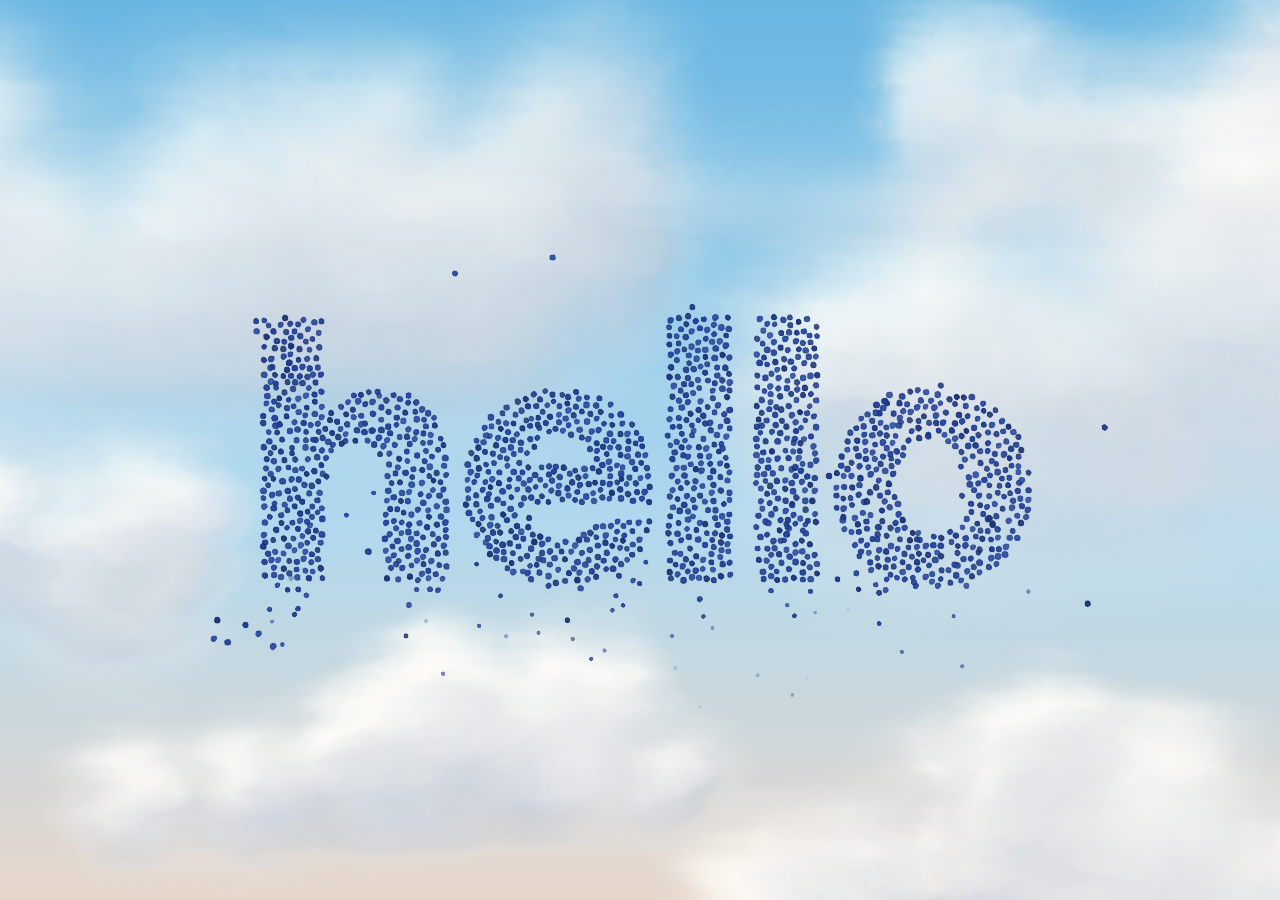
==== commit 882a2fa2: "Update index.html fixed animation & scrolling, padding" ====
--- a/index.html
+++ b/index.html
@@ -10,10 +10,28 @@
     <link rel="preconnect" href="https://fonts.gstatic.com" crossorigin>
     <link href="https://fonts.googleapis.com/css2?family=Inter:wght@400;500;800&display=swap" rel="stylesheet">
     <style>
+        /* the page colour is one animatable token, so the footer, its fade and the top fade all change together */
+        @property --bg {
+            syntax: '<color>';
+            inherits: true;
+            initial-value: #b8dbef;
+        }
+
         :root {
             --sky-top: #b8dbef;
             --sky-mid: #b8dbef;
             --sky-bot: #b8dbef;
+            --bg: #b8dbef;
+            --gutter: 40px;
+            --footer-h: 140px;
+            background-color: var(--bg);
+            transition: --bg 0.42s;
+            -webkit-text-size-adjust: 100%;
+            text-size-adjust: 100%;
+        }
+
+        :root:has(body.sunny) {
+            --bg: #FFFAE3;
         }
 
         * {
@@ -31,19 +49,15 @@
             font-size: 15px;
             line-height: 1.6;
             color: #1c3a8c;
-            background-color: #b8dbef;
             -webkit-font-smoothing: antialiased;
             -moz-osx-font-smoothing: grayscale;
-            transition: background-color 0.42s;
-        }
-
-        body.sunny {
-            background-color: #FFFAE3;
         }
 
         .theme-toggle {
             cursor: pointer;
             margin-bottom: 32px;
+            width: 24px;
+            height: 24px;
         }
 
         .container {
@@ -53,13 +67,13 @@
             display: flex;
             flex-direction: column;
             justify-content: flex-end;
-            padding: 96px 40px 0 40px;
+            padding: calc(96px + env(safe-area-inset-top)) max(var(--gutter), env(safe-area-inset-right)) 0 max(var(--gutter), env(safe-area-inset-left));
             max-width: 750px;
         }
 
         .content {
-            margin-bottom: 0;
-            padding-bottom: 135px;
+            /* always clear the pinned footer and its fade, however tall the footer gets */
+            padding-bottom: calc(var(--footer-h) + 48px);
         }
 
         .section-label {
@@ -74,6 +88,7 @@
             margin-bottom: 8px;
             padding-left: 16px;
             position: relative;
+            overflow-wrap: break-word;
         }
 
         .item::before {
@@ -91,7 +106,7 @@
         }
 
         .section:last-child {
-            margin-bottom: 32px;
+            margin-bottom: 0;
         }
 
         a {
@@ -109,20 +124,46 @@
             bottom: 0;
             left: 0;
             right: 0;
-            padding: 0 40px 60px 40px;
-            background-color: #b8dbef;
+            padding: 8px max(var(--gutter), env(safe-area-inset-right)) calc(60px + env(safe-area-inset-bottom)) max(var(--gutter), env(safe-area-inset-left));
+            background-color: var(--bg);
             max-width: 750px;
             z-index: 2;
-            transition: background-color 0.42s;
-        }
-
-        body.sunny .footer {
-            background-color: #FFFAE3;
-        }
-
-        /* while the opening sky is still playing, the footer must not hide the clouds and dots behind it */
+        }
+
+        /* the list fades out as it scrolls under the footer instead of being cut off */
+        .footer::before {
+            content: "";
+            position: absolute;
+            left: 0;
+            right: 0;
+            bottom: 100%;
+            height: 56px;
+            background: linear-gradient(to bottom, color-mix(in srgb, var(--bg) 0%, transparent), var(--bg));
+            pointer-events: none;
+            transition: opacity 0.6s;
+        }
+
+        /* and the same under the status bar */
+        .topfade {
+            position: fixed;
+            top: 0;
+            left: 0;
+            right: 0;
+            height: calc(env(safe-area-inset-top) + 24px);
+            background: linear-gradient(to bottom, var(--bg) env(safe-area-inset-top), color-mix(in srgb, var(--bg) 0%, transparent));
+            z-index: 2;
+            pointer-events: none;
+            transition: opacity 0.6s;
+        }
+
+        /* while the opening sky is still playing, nothing may hide the clouds and dots behind it */
         body.sky-live .footer {
             background-color: transparent;
+        }
+
+        body.sky-live .footer::before,
+        body.sky-live .topfade {
+            opacity: 0;
         }
 
         .skybg {
@@ -137,14 +178,6 @@
             opacity: 0;
         }
 
-        .footer .cta {
-            margin-top: 32px;
-        }
-
-        .footer .cta:first-child {
-            margin-top: 0;
-        }
-
         .input-row {
             display: none;
             align-items: center;
@@ -161,13 +194,18 @@
 
         #resume-input {
             font-family: 'Inter', -apple-system, BlinkMacSystemFont, sans-serif;
-            font-size: 15px;
+            font-size: 16px;   /* 16px or more, or iOS zooms the page when the field is tapped */
             color: inherit;
             background: transparent;
             border: none;
             border-bottom: 1px solid currentColor;
+            border-radius: 0;
+            -webkit-appearance: none;
+            appearance: none;
             padding: 4px 0;
-            width: 300px;
+            flex: 1 1 auto;
+            min-width: 0;
+            max-width: 300px;
             outline: none;
         }
 
@@ -204,7 +242,8 @@
             display: block;
             touch-action: none;
             -webkit-tap-highlight-color: transparent;
-            transition: opacity 1.2s ease;
+            -webkit-user-select: none;
+            user-select: none;
         }
 
         #sky.behind {
@@ -213,25 +252,37 @@
         }
 
         .container, .footer {
-            transition: opacity 1.5s ease, background-color 0.42s;
+            transition: opacity 1.5s ease;
         }
 
         body.intro {
             overflow: hidden;
         }
 
+        /* during the wipe the text surfaces gradually; the script sets --reveal as more of "hello" is cleared */
         body.intro .container,
         body.intro .footer {
-            opacity: 0;
+            opacity: var(--reveal, 0);
+            transition: none;
         }
 
         @media (max-width: 600px) {
+            :root {
+                --gutter: 24px;
+            }
+
+            /* phones: content starts just under the M instead of floating at the bottom of the screen */
             .container {
-                padding: 72px 24px 0 24px;
+                justify-content: flex-start;
+                padding-top: calc(82px + env(safe-area-inset-top));
             }
 
             .footer {
-                padding: 0 24px 40px 24px;
+                padding-bottom: calc(32px + env(safe-area-inset-bottom));
+            }
+
+            #resume-input {
+                max-width: none;
             }
 
             #add-button {
@@ -241,9 +292,10 @@
     </style>
 </head>
 <body class="intro sky-live">
-    <noscript><style>body.intro .container, body.intro .footer { opacity: 1; } body.sky-live .footer { background-color: #b8dbef; } #sky, .skybg { display: none; }</style></noscript>
+    <noscript><style>body.intro .container, body.intro .footer { opacity: 1; } body.sky-live .footer { background-color: var(--bg); } body.sky-live .footer::before, body.sky-live .topfade { opacity: 1; } #sky, .skybg { display: none; }</style></noscript>
     <div class="skybg" aria-hidden="true"></div>
     <canvas id="sky" aria-hidden="true"></canvas>
+    <div class="topfade" aria-hidden="true"></div>
     <div class="container">
         <div class="theme-toggle" id="theme-toggle">
             <svg xmlns="http://www.w3.org/2000/svg" viewBox="0 0 24 24" width="24" height="24" fill="none" stroke="currentColor" stroke-width="2" stroke-linecap="round" stroke-linejoin="round"><circle cx="12" cy="12" r="4"/><path d="M12 2v2m0 16v2M4.93 4.93l1.41 1.41m11.32 11.32l1.41 1.41M2 12h2m16 0h2M6.34 17.66l-1.41 1.41M19.07 4.93l-1.41 1.41"/></svg>
@@ -270,14 +322,14 @@
         <div>
             <a href="#" id="add-link">Not impressive enough</a>
             <div class="input-row" id="input-container">
-                <input type="text" id="resume-input" placeholder="Pad my resume">
+                <input type="text" id="resume-input" placeholder="Pad my resume" enterkeyhint="done" autocomplete="off">
                 <button type="button" id="add-button">Add</button>
             </div>
         </div>
     </div>
 
     <script>
-        /* ---- opening sky: painted clouds, a stippled "hello", and a gust of wind ---- */
+        /* ---- opening sky: painted clouds, a stippled "hello" you blow away with your finger or cursor ---- */
         (function() {
             var canvas = document.getElementById('sky');
             var themeMeta = document.querySelector('meta[name="theme-color"]');
@@ -295,22 +347,37 @@
             // A few close tones around the dot blue, like paint mixed slightly unevenly
             var PALETTE  = ['rgb(28,58,140)', 'rgb(28,58,140)', 'rgb(24,52,126)', 'rgb(34,64,150)', 'rgb(22,46,110)'];
 
-            var SKY_FADE_DELAY   = 0.5;   // the blue waits this long after the gust starts before lightening
-            var SKY_FADE_SECONDS = 5.5;   // then takes this long to settle on the page colour
-            var REVEAL_AFTER     = 2.0;   // the page text starts fading in this long after the gust
-            var HOVER_SECONDS    = 1.0;   // desktop: hover this long over "hello" to start the gust
-            var GUST_WINDOW      = 4.5;   // after the gust starts, moving the pointer keeps adding ripples for this long
+            // How the wipe culminates. "Cleared" is the share of the letters' dots that have been wiped or let go.
+            var STIR_FROM    = 0.15;   // from here the dots still standing start to stir and wobble
+            var LOOSE_FROM   = 0.18;   // from here a few of them come free on their own, more the closer you get
+            var FINISH_AT    = 0.42;   // here everything left lets go, over a few seconds
+            var SKY_BEFORE   = 0.5;    // how far the sky lightens while you are still wiping (of the whole way)
+            var TEXT_BEFORE  = 0.3;    // how far the page text fades in while you are still wiping
+            var REVEAL_AFTER = 0.9;    // after the finish, the page text takes over this many seconds later
+
+            // dot states
+            var REST = 0, FLOW = 1, BLOW = 3, HOME = 4, GONE = 5;
 
             var W, H, dpr;
             var clouds = [];
-            var dots = [], homeDots = [], box = null, fontSize = 0, dotR = 3, hitPad = 48;
+            var dots = [], homeDots = [], box = null, fontSize = 0, dotR = 3;
             var t = 0, last = 0;
-            var dotsT = -1, trigT = -1, hoverT = -1, revealed = false, settled = false;
+            var dotsT = -1, revealed = false, settled = false, started = false, wantFinish = false;
+            var letterTotal = 0, cleared = 0, prog = 0, loosen = 0, skyL = 0, finishT = -1, revealA = -1;
             var pointer = { x: -1e9, y: -1e9, vx: 0, vy: 0, t: 0 };
-            var sources = [];
+            var brush = { on: false, touch: false, fresh: true, px: 0, py: 0, vx: 0, vy: 0 };
             var mono = { pts: [], r: 2 };
             var lastL = -1, rootStyle = document.documentElement.style;
             var daubs = [], daubBase = 0;
+
+            // safe-area insets (notch, rounded corners), read from a probe so the M lines up with the CSS
+            var safe = { t: 0, l: 0 };
+            var probe = document.createElement('div');
+            probe.setAttribute('aria-hidden', 'true');
+            probe.style.cssText = 'position:fixed;left:0;top:0;visibility:hidden;pointer-events:none;' +
+                'width:env(safe-area-inset-left,0px);height:env(safe-area-inset-top,0px)';
+            document.body.appendChild(probe);
+            function readSafe() { safe.t = probe.offsetHeight || 0; safe.l = probe.offsetWidth || 0; }
 
             // Each dot is a small painted daub, not a circle: a wobbly outline, pigment thicker toward the
             // middle, a soft thin edge and a faint halo. A handful of variants are painted once, then reused.
@@ -537,7 +604,7 @@
                             x: (i + Math.random() * 0.8) / count * (W + sw) - sw,
                             y: H * rnd(spec.yMin, spec.yMax) - sh / 2,
                             drift: spec.drift * rnd(0.8, 1.25), alpha: spec.alpha,
-                            depth: spec.depth, rel: false, relT: 0, dirx: 1, diry: 0, noise: rnd(-0.1, 0.15) * W,
+                            depth: spec.depth, rel: false, relT: 0, relAt: -1, dirx: 1, diry: 0,
                             vx: 0, vy: 0, dx: 0, dy: 0, ph: Math.random() * 6.2832, life: rnd(6.0, 8.0), dead: false
                         };
                         clouds.push(c);
@@ -557,39 +624,50 @@
             }
 
             /* ---------- the small "M" pinned in the corner: a thin single-dot path ---------- */
+            // The points are listed in pen order (up the left side, down to the vertex, back up, down the
+            // right side), and dots are sent to them in that order, so the M draws itself as you wipe.
             function buildMonogram() {
-                var pad = W < 600 ? 24 : 40, mw = W < 600 ? 26 : 32, mh = mw * 0.94;
+                readSafe();
+                var small = W <= 600;
+                var ox = Math.max(small ? 24 : 40, safe.l), oy = (small ? 24 : 40) + safe.t;
+                var mw = small ? 26 : 32, mh = mw * 0.94;
                 mono.r = mw * 0.058;
-                var sp = mono.r * 2.7, ox = pad, oy = pad, pts = [];
-                // uprights: a fixed count of equally spaced dots, corners included
+                var sp = mono.r * 2.7, pts = [];
                 var nU = Math.max(2, Math.round(mh / sp)), ys = mh / nU, k;
-                for (k = 0; k <= nU; k++) pts.push([0, k * ys]);
-                for (k = 0; k <= nU; k++) pts.push([mw, k * ys]);
                 // diagonals meet at the vertex (one shared dot) and start far enough from the top corners
                 // that their first dots clear the uprights
                 var vx = mw / 2, vy = mh * 0.7, len = Math.hypot(vx, vy), L0 = sp * 1.6;
                 var nD = Math.max(1, Math.round((len - L0) / sp)), sd = (len - L0) / nD, j, L;
+                for (k = nU; k >= 0; k--) pts.push([0, k * ys]);
                 for (j = 0; j <= nD; j++) { L = L0 + j * sd; pts.push([vx * L / len, vy * L / len]); }
-                for (j = 0; j < nD; j++) { L = L0 + j * sd; pts.push([mw - vx * L / len, vy * L / len]); }
+                for (j = nD - 1; j >= 0; j--) { L = L0 + j * sd; pts.push([mw - vx * L / len, vy * L / len]); }
+                for (k = 0; k <= nU; k++) pts.push([mw, k * ys]);
                 mono.pts = [];
                 for (k = 0; k < pts.length; k++) mono.pts.push([ox + pts[k][0], oy + pts[k][1]]);
                 for (var h = 0; h < homeDots.length; h++) { homeDots[h].locked = false; if (h >= mono.pts.length) homeDots[h].home = -1; }
             }
 
-            function chooseMonogram() {
-                if (!box || homeDots.length) return;
-                var cands = [];
-                for (var i = 0; i < dots.length; i++) if (dots[i].ox < box.l + (box.r - box.l) * 0.45 && !dots[i].free && !dots[i].fall) cands.push(dots[i]);
-                for (var k = cands.length - 1; k > 0; k--) { var j = (Math.random() * (k + 1)) | 0; var tmp = cands[k]; cands[k] = cands[j]; cands[j] = tmp; }
-                for (var m = 0; m < mono.pts.length && m < cands.length; m++) {
-                    cands[m].home = m; cands[m].locked = false;
-                    homeDots.push(cands[m]);
-                }
+            function sendHome(d) {
+                d.home = homeDots.length; d.locked = false;
+                d.st = HOME; d.relT = t;
+                homeDots.push(d);
             }
 
             /* ---------- "hello" as a field of evenly spaced dots ---------- */
+            function makeDot(x, y, rippleSeed, extra) {
+                var d = { ox: x, oy: y, x: x, y: y, vx: 0, vy: 0, dirx: 1, diry: 0, st: REST, letter: false, free: false,
+                          relT: 0, home: -1, locked: false, fa: 1, delay: 0,
+                          press: 0, thresh: 0.025 + Math.pow(Math.random(), 1.6) * 0.26,
+                          noise: (fbm(x * 0.01, y * 0.01, 2, rippleSeed) - 0.5) * fontSize * 0.9 + rnd(-0.15, 0.15) * fontSize,
+                          col: PALETTE[(Math.random() * PALETTE.length) | 0], op: rnd(0.85, 1), rs: rnd(0.92, 1.08), dv: (Math.random() * 12) | 0,
+                          fall: 0, ph: Math.random() * 6.2832, w: rnd(0.35, 1.6), g: rnd(0.5, 1.6), slow: rnd(0.6, 1.8),
+                          k: rnd(0.5, 1.5), sens: rnd(0.2, 1.0), life: rnd(2.6, 5.2) };
+                for (var key in extra) d[key] = extra[key];
+                return d;
+            }
+
             function buildDots() {
-                fontSize = Math.min(W * (W < 600 ? 0.36 : 0.30), H * 0.40, 560);
+                fontSize = Math.min(W * (W <= 600 ? 0.36 : 0.30), H * 0.40, 560);
                 var font = '800 ' + fontSize + 'px Inter, "Helvetica Neue", Helvetica, Arial, sans-serif';
 
                 var tc = document.createElement('canvas'); tc.width = W; tc.height = H;
@@ -624,9 +702,8 @@
                 var cell = minD, gw = Math.ceil((rr - l) / cell) + 1, gh = Math.ceil((bt - tp) / cell) + 1;
                 var grid = new Int32Array(gw * gh); for (var g = 0; g < grid.length; g++) grid[g] = -1;
                 var attempts = Math.round((rr - l) * (bt - tp) / (minD * minD) * 30);
-                hitPad = Math.max(48, fontSize * 0.14);
-
-                dots = []; homeDots = [];
+
+                dots = []; homeDots = []; letterTotal = 0; cleared = 0; prog = 0;
                 for (var i = 0; i < attempts; i++) {
                     var x = l + Math.random() * (rr - l), y = tp + Math.random() * (bt - tp);
                     var idx = ((y | 0) * W + (x | 0)) * 4 + 3;
@@ -647,14 +724,9 @@
                     if (!ok) continue;
                     grid[gy * gw + gx] = dots.length;
                     var outside = a <= 0.5;
-                    dots.push({ ox: x, oy: y, x: x, y: y, vx: 0, vy: 0, dirx: 1, diry: 0,
-                                free: outside || Math.random() < 0.07,     // strays and a few wanderers drift more
-                                rel: false, relT: 0, home: -1, hold: 0, locked: false,
-                                noise: (fbm(x * 0.01, y * 0.01, 2, rippleSeed) - 0.5) * fontSize * 0.9 + rnd(-0.15, 0.15) * fontSize,
-                                col: PALETTE[(Math.random() * PALETTE.length) | 0], op: rnd(0.85, 1), rs: rnd(0.92, 1.08), dv: (Math.random() * 12) | 0,
-                                fall: 0,
-                                ph: Math.random() * 6.2832, w: rnd(0.35, 1.6), g: rnd(0.5, 1.6), slow: rnd(0.6, 1.8),
-                                k: rnd(0.5, 1.5), sens: rnd(0.2, 1.0), life: rnd(2.6, 5.2) });
+                    if (!outside) letterTotal++;
+                    // strays and a few wanderers drift more
+                    dots.push(makeDot(x, y, rippleSeed, { letter: !outside, free: outside || Math.random() < 0.07 }));
                 }
                 // the drizzle: a fixed pool of dots that fall from the underside of the letters, thin out,
                 // and start again from the top. They exist from the first frame, so the count never grows.
@@ -668,49 +740,107 @@
                 for (var f = 0; f < nFall && cols.length; f++) {
                     var col = cols[(Math.random() * cols.length) | 0];
                     var fx = col[0] + rnd(-1.5, 1.5), fy = col[1] - dotR * rnd(0, 4);
-                    dots.push({ ox: fx, oy: fy, x: fx, y: fy, vx: 0, vy: 0, dirx: 1, diry: 0, free: false,
-                                rel: false, relT: 0, home: -1, locked: false,
-                                noise: (fbm(fx * 0.01, fy * 0.01, 2, rippleSeed) - 0.5) * fontSize * 0.9 + rnd(-0.15, 0.15) * fontSize,
-                                col: PALETTE[(Math.random() * PALETTE.length) | 0], op: rnd(0.85, 1), rs: rnd(0.92, 1.08), dv: (Math.random() * 12) | 0,
-                                fall: 1, fallLen: fontSize * rnd(0.12, 0.45), fallSp: rnd(8, 22), prog: Math.random(), sway: rnd(1, 4),
-                                ph: Math.random() * 6.2832, w: rnd(0.35, 1.6), g: rnd(0.5, 1.6), slow: rnd(0.6, 1.8),
-                                k: rnd(0.5, 1.5), sens: rnd(0.2, 1.0), life: rnd(2.6, 5.2) });
-                }
-            }
-
-            function inHello(x, y) {
-                return box && x > box.l - hitPad && x < box.r + hitPad && y > box.t - hitPad && y < box.b + hitPad;
-            }
-
-            /* ---------- ripple sources: wherever the finger or cursor goes, a new ripple starts ---------- */
-            function addSource(x, y) {
-                if (dotsT < 0) return;
-                if (trigT < 0) { trigT = t; chooseMonogram(); }
-                else if (t - trigT > GUST_WINDOW) return;
-                var lastS = sources[sources.length - 1];
-                if (lastS) {
-                    var ddx = x - lastS.x, ddy = y - lastS.y;
-                    if (ddx * ddx + ddy * ddy < fontSize * fontSize * 0.02 && t - lastS.t0 < 0.25) return;
-                }
-                if (sources.length >= 80) sources.splice(1, 1);
-                sources.push({ x: x, y: y, t0: t });
-            }
-            function trigger(x, y) { addSource(x, y); }
-
-            // has any ripple reached this point yet? returns the source that did
-            function reached(x, y, noise, speed, pause) {
-                for (var i = 0; i < sources.length; i++) {
-                    var s = sources[i], r = (t - s.t0 - pause) * speed + noise;
-                    if (r <= 0) continue;
-                    var dx = x - s.x, dy = y - s.y;
-                    if (dx * dx + dy * dy < r * r) return s;
-                }
-                return null;
+                    dots.push(makeDot(fx, fy, rippleSeed, { fall: 1, fallLen: fontSize * rnd(0.12, 0.45), fallSp: rnd(8, 22),
+                                                            prog: Math.random(), sway: rnd(1, 4) }));
+                }
+            }
+
+            /* ---------- the blower ---------- */
+            // The finger or cursor is a soft gust, not a blade. Its strength falls off smoothly with distance (a
+            // gaussian), so there is no rim: dots right under it are caught up and carried along ahead of the
+            // stroke, dots at the fringe only sway and settle back. Each dot has its own threshold for coming
+            // loose, so the cleared path is ragged. Loose dots keep feeling the gust while it is near, which banks
+            // them up softly in front of the stroke; once it passes they drift, slow and fade.
+            function blowerRadius() {
+                return brush.touch ? Math.max(18, fontSize * 0.14) : Math.max(18, fontSize * 0.105);
+            }
+
+            function sweep(dt) {
+                if (!brush.on || dotsT < 0 || pointer.x < -1e8) return;
+                var x1 = pointer.x, y1 = pointer.y;
+                if (brush.fresh) { brush.px = x1; brush.py = y1; brush.vx = brush.vy = 0; brush.fresh = false; }
+                var x0 = brush.px, y0 = brush.py, mx = x1 - x0, my = y1 - y0;
+                var len = Math.sqrt(mx * mx + my * my), R = blowerRadius();
+                var kv = Math.min(1, dt * 14), inv = 1 / Math.max(dt, 0.008);
+                brush.vx += (mx * inv - brush.vx) * kv; brush.vy += (my * inv - brush.vy) * kv;
+                brush.px = x1; brush.py = y1;
+                if (len > R * 8) { x0 = x1; y0 = y1; mx = my = 0; len = 0; }   // a jump, not a stroke
+                var ux = len > 0.01 ? mx / len : 1, uy = len > 0.01 ? my / len : 0;
+                var Rmax = R * 2.2;
+                // quick reject: is the stroke anywhere near the word?
+                var minX = Math.min(x0, x1) - Rmax, maxX = Math.max(x0, x1) + Rmax;
+                var minY = Math.min(y0, y1) - Rmax, maxY = Math.max(y0, y1) + Rmax;
+                if (maxX < box.l - fontSize * 0.5 || minX > box.r + fontSize * 0.5 || maxY < box.t - fontSize * 0.6 || minY > box.b + fontSize * 0.7) return;
+                var homeChance = Math.min(1, mono.pts.length / Math.max(1, letterTotal * 0.4));
+                var speed = Math.sqrt(brush.vx * brush.vx + brush.vy * brush.vy);
+                var drive = Math.min(4, 0.5 + speed / 400);   // a quicker stroke blows harder
+                var inv2 = 1 / (R * R), L2 = len * len;
+                for (var i = 0; i < dots.length; i++) {
+                    var d = dots[i];
+                    if (d.st !== REST && d.st !== FLOW) continue;
+                    // nearest point on this frame's stroke, so a fast stroke can't skip over a dot
+                    var px = d.x - x0, py = d.y - y0;
+                    var u = L2 > 0 ? clamp((px * mx + py * my) / L2, 0, 1) : 0;
+                    var dx = px - mx * u, dy = py - my * u;
+                    if (dx > Rmax || dx < -Rmax || dy > Rmax || dy < -Rmax) continue;
+                    var dd = dx * dx + dy * dy;
+                    if (dd >= Rmax * Rmax) continue;
+                    var f = Math.exp(-dd * inv2);
+                    var dist = Math.sqrt(dd), nx = dist > 0.5 ? dx / dist : ux, ny = dist > 0.5 ? dy / dist : uy;
+                    // the gust drags dots along with the stroke (downwind), never shoves them sideways, so
+                    // nothing lines up along the sides of the path; loose dots fan out a touch
+                    var side = d.st === FLOW ? 25 * drive * d.sens : 0;
+                    var tvx = brush.vx * 0.85 + nx * side, tvy = brush.vy * 0.85 + ny * side;
+                    var k = Math.min(1, f * dt * 9);
+                    d.vx += (tvx - d.vx) * k; d.vy += (tvy - d.vy) * k;
+                    if (d.st === REST) {
+                        d.press += f * dt * drive;
+                        if (d.press >= d.thresh) {
+                            started = true;
+                            if (d.letter) cleared++;
+                            if (d.letter && homeDots.length < mono.pts.length && Math.random() < homeChance) { sendHome(d); continue; }
+                            d.st = FLOW; d.relT = t; d.life = rnd(1.1, 2.2); d.fa = Math.max(d.fa, 0.6);
+                        }
+                    } else if (f > 0.3) {
+                        d.relT = Math.max(d.relT, t - d.life * 0.3);   // still in the gust: hold off its fade
+                    }
+                }
+            }
+
+            // a dot still standing lets go by itself: it rides a breeze off to the right, away from the word
+            function release(d) {
+                if (d.letter) cleared++;
+                d.st = BLOW; d.relT = t; d.life = rnd(2.2, 4.4);
+                var cx0 = (box.l + box.r) / 2, cy0 = (box.t + box.b) / 2;
+                var ax = d.x - cx0, ay = d.y - cy0, al = Math.sqrt(ax * ax + ay * ay) + 1;
+                var ang = Math.atan2(ay / al * 0.7 - 0.25, ax / al * 0.7 + 0.8) + rnd(-0.5, 0.5);
+                d.dirx = Math.cos(ang); d.diry = Math.sin(ang);
+            }
+
+            // past the halfway mark: everything still standing lets go, patch by patch, over a few seconds
+            function finish() {
+                if (finishT >= 0) return;
+                if (dotsT < 0) { wantFinish = true; return; }
+                finishT = t; started = true;
+                var spare = [];
+                for (var i = 0; i < dots.length; i++) {
+                    var d = dots[i];
+                    if (d.st !== REST) continue;
+                    d.delay = 0.1 + clamp(d.noise / fontSize + 0.6, 0, 1.2) * 1.2 + rnd(0, 0.4);
+                    if (d.letter) spare.push(d);
+                }
+                // any part of the M not drawn yet is finished now
+                while (homeDots.length < mono.pts.length && spare.length) {
+                    sendHome(spare.splice((Math.random() * spare.length) | 0, 1)[0]);
+                }
+                for (var c = 0; c < clouds.length; c++) if (!clouds[c].rel) clouds[c].relAt = t + rnd(0.1, 1.4);
             }
 
             /* ---------- drawing ---------- */
             function drawSky(dt) {
-                var L = trigT < 0 ? 0 : ease(clamp((t - trigT - SKY_FADE_DELAY) / SKY_FADE_SECONDS, 0, 1));
+                var target = finishT >= 0 ? 1 : SKY_BEFORE * smooth(0.03, FINISH_AT, prog);
+                if (skyL < target) skyL = Math.min(target, skyL + dt * (finishT >= 0 ? 0.3 : 0.6));
+                var L = ease(skyL);
                 ctx.clearRect(0, 0, W, H);
                 if (L !== lastL && !settled) {
                     setSky(mix3(SKY_TOP0, SKY_END, L), mix3(SKY_MID0, SKY_END, L), mix3(SKY_BOT0, SKY_END, L));
@@ -718,21 +848,18 @@
                 }
                 ctx.imageSmoothingEnabled = true;
                 ctx.imageSmoothingQuality = 'high';
-                var alive = 0, cloudSpeed = Math.max(W, H) / 2.4;
+                var alive = 0;
                 for (var i = 0; i < clouds.length; i++) {
                     var c = clouds[i];
                     if (c.dead) continue;
                     var a = c.alpha, sc = 1;
-                    c.x += c.drift * dt;
+                    c.x += c.drift * dt * (1 + 2.5 * loosen);
                     if (!c.rel) {
                         if (c.x > W + 20) c.x = -c.w - 20;
-                        if (trigT >= 0) {
-                            var s = reached(c.x + c.w / 2, c.y + c.h / 2, c.noise, cloudSpeed, 0.3);
-                            if (s) {
-                                c.rel = true; c.relT = t;
-                                var ang = Math.atan2(c.y + c.h / 2 - s.y, c.x + c.w / 2 - s.x) + rnd(-0.35, 0.35);
-                                c.dirx = Math.cos(ang); c.diry = Math.sin(ang);
-                            }
+                        if (c.relAt >= 0 && t >= c.relAt) {
+                            c.rel = true; c.relT = t;
+                            var ang = Math.atan2(c.y + c.h / 2 - H / 2, c.x + c.w / 2 - W / 2) + rnd(-0.35, 0.35);
+                            c.dirx = Math.cos(ang); c.diry = Math.sin(ang);
                         }
                     }
                     if (c.rel) {
@@ -756,7 +883,7 @@
                     ctx.drawImage(c.cv, cxp - w / 2, cyp - h / 2, w, h);
                 }
                 ctx.globalAlpha = 1;
-                return { L: L, alive: alive };
+                return { alive: alive };
             }
 
             function drawDots(dt) {
@@ -764,52 +891,50 @@
                 var appear = smooth(0, 1.6, t - dotsT);
                 var windR = fontSize * 0.42;
                 var driftSpeed = dotR * 1.35;
-                var rippleSpeed = fontSize * 1.1;
                 var alive = 0;
                 pointer.vx *= Math.max(0, 1 - dt * 4); pointer.vy *= Math.max(0, 1 - dt * 4);
                 var pspeed = Math.sqrt(pointer.vx * pointer.vx + pointer.vy * pointer.vy);
                 var pstr = Math.min(1, pspeed / 600), pwx = 0, pwy = 0;
                 if (pspeed > 1) { pwx = pointer.vx / pspeed * pstr; pwy = pointer.vy / pspeed * pstr; }
+                // near the halfway mark a few dots come free on their own, more and more of them
+                var spont = finishT >= 0 ? 0 : 0.12 * Math.pow(smooth(LOOSE_FROM, FINISH_AT, prog), 2);
                 var list = settled ? homeDots : dots;
                 for (var i = 0; i < list.length; i++) {
                     var d = list[i], a = appear * d.op, r = dotR * d.rs;
-                    if (!d.rel && trigT >= 0) {
-                        var s = reached(d.x, d.y, d.noise, rippleSpeed, 0);
-                        if (s) {
-                            d.rel = true; d.relT = t;
-                            var dx0 = d.x - s.x, dy0 = d.y - s.y;
-                            var ang = (dx0 * dx0 + dy0 * dy0 < 1) ? Math.random() * 6.2832 : Math.atan2(dy0, dx0) + rnd(-0.3, 0.3);
-                            d.dirx = Math.cos(ang); d.diry = Math.sin(ang);
-                        }
-                    }
-                    if (!d.rel && d.fall) {
+                    if (d.st === GONE) continue;
+
+                    if (d.st === REST && ((finishT >= 0 && t - finishT >= d.delay) || (spont > 0 && Math.random() < spont * dt))) release(d);
+
+                    if (d.st === REST && d.fall) {
                         // drizzle: slide down, thin out near the end of the trail, start again from the top
                         d.prog += d.fallSp * dt / d.fallLen;
                         if (d.prog >= 1) d.prog -= 1;
                         d.x = d.ox + Math.sin(d.prog * 9 + d.ph) * d.sway * d.prog;
                         d.y = d.oy + d.prog * d.fallLen;
                         var fade = smooth(0, 0.08, d.prog) * (1 - smooth(0.55, 1, d.prog));
+                        d.fa = fade;
                         a *= fade; r *= 1 - 0.45 * d.prog;
                         alive++;
                         daub(d, d.x, d.y, r, a);
                         continue;
                     }
-                    if (!d.rel) {
-                        // at rest: a slow current carries each dot a little, a soft spring keeps it home
+
+                    if (d.st === REST) {
+                        // at rest: a slow current carries each dot a little, a soft spring keeps it home.
+                        // As the word nears its end the spring weakens and the dots start to stir.
                         var fx = (vnoise(d.x * 0.006 + t * 0.05, d.y * 0.006, 5) - 0.5) * 2;
                         var fy = (vnoise(d.x * 0.006, d.y * 0.006 + t * 0.045, 9) - 0.5) * 2;
-                        var sp = d.free ? driftSpeed * 5 : driftSpeed;
-                        var spring = d.free ? 0.3 : 0.9;
+                        var sp = (d.free ? driftSpeed * 5 : driftSpeed) * (1 + 2.5 * loosen);
+                        var spring = (d.free ? 0.3 : 0.9) * (1 - 0.5 * loosen);
                         var ax = fx * sp * 1.1 + (d.ox - d.x) * spring;
                         var ay = fy * sp * 1.1 + (d.oy - d.y) * spring;
-                        // the cursor's motion is a breath of wind
-                        var pdx = d.x - pointer.x, pdy = d.y - pointer.y, pd = Math.sqrt(pdx * pdx + pdy * pdy);
-                        if (pd < windR && pspeed > 20) {
-                            var f = 1 - pd / windR; f = f * f * d.sens;
-                            var flutter = (vnoise(d.x * 0.05 + t * 3, d.y * 0.05, 33) - 0.5) * 2;
-                            ax += pwx * f * 55 + flutter * f * 260 + pdx / (pd + 1) * f * 12;
-                            ay += pwy * f * 55 - flutter * f * 180 + pdy / (pd + 1) * f * 12;
+                        if (loosen > 0) {
+                            // a slow sway, not a shiver
+                            var jit = loosen * dotR * 12;
+                            ax += (vnoise(d.ox * 0.02 + t * 0.5, d.oy * 0.02, 71) - 0.5) * 2 * jit;
+                            ay += (vnoise(d.ox * 0.02, d.oy * 0.02 + t * 0.45, 73) - 0.5) * 2 * jit;
                         }
+                        d.press *= Math.exp(-dt * 0.8);   // a dot only half-blown slowly recovers
                         d.vx += ax * dt; d.vy += ay * dt;
                         var damp = Math.max(0, 1 - dt * 2.2);
                         d.vx *= damp; d.vy *= damp;
@@ -818,15 +943,17 @@
                         daub(d, d.x, d.y, r, a);
                         continue;
                     }
-                    var e = t - d.relT;
-                    if (d.home >= 0 && d.home < mono.pts.length) {
-                        // one of the chosen few: blown for a moment, then it curves to its place in the corner
+
+                    if (d.st === HOME && !(d.home >= 0 && d.home < mono.pts.length)) release(d);
+                    if (d.st === HOME) {
+                        // one of the chosen few: it curves straight to its place in the corner
+                        var e0 = t - d.relT;
                         var tp = mono.pts[d.home], tgt = [tp[0] - (window.scrollX || 0), tp[1] - (window.scrollY || 0)];
                         if (d.locked) { daub(d, tgt[0], tgt[1], mono.r, 1); continue; }
                         var tx = tgt[0] - d.x, ty = tgt[1] - d.y, td = Math.sqrt(tx * tx + ty * ty);
                         // speed grows with distance and eases off on approach; the step is capped at the
                         // remaining distance so a dot can never pass its mark and swing back
-                        var hs = Math.min(360, 30 + td * 2.0) * smooth(0, 0.6, e);
+                        var hs = Math.min(360, 30 + td * 2.0) * smooth(0, 0.6, e0);
                         var k2 = Math.min(1, dt * 6);
                         d.vx += (tx / (td + 0.01) * hs - d.vx) * k2;
                         d.vy += (ty / (td + 0.01) * hs - d.vy) * k2;
@@ -837,10 +964,25 @@
                         daub(d, d.x, d.y, rr2, 1);
                         continue;
                     }
-                    if (e >= d.life) continue;
-                    blow(d, e, dt);
-                    a *= 1 - smooth(0.3, 1, e / d.life);
-                    r *= 1 + e * 0.05;
+
+                    var e = t - d.relT;
+                    if (e >= d.life) { d.st = GONE; continue; }
+
+                    if (d.st === FLOW) {
+                        // blown loose: glides on, slows, rides a slow smooth breeze (no per-frame noise, so
+                        // no jitter) and thins out
+                        var drag = Math.exp(-dt * 2.6);
+                        d.vx *= drag; d.vy *= drag;
+                        d.vx += ((vnoise(d.x * 0.004 + t * 0.15, d.y * 0.004, 51) - 0.5) * 50 + 8) * dt;
+                        d.vy += ((vnoise(d.x * 0.004, d.y * 0.004 + t * 0.15, 53) - 0.5) * 50 - 4) * dt;
+                        d.x += d.vx * dt; d.y += d.vy * dt;
+                        a *= Math.max(d.fa, 0.6) * (1 - smooth(0.35, 1, e / d.life));
+                        r *= 1 - 0.2 * e / d.life;
+                    } else {
+                        blow(d, e, dt);
+                        a *= Math.max(d.fa, 0.5) * (1 - smooth(0.3, 1, e / d.life));
+                        r *= 1 + e * 0.05;
+                    }
                     alive++;
                     if (d.x < -20 || d.x > W + 20 || d.y < -20 || d.y > H + 20) continue;
                     daub(d, d.x, d.y, r, a);
@@ -849,7 +991,7 @@
                 return alive;
             }
 
-            // carried away from the ripple that released it, inside a gusty wind every dot feels differently
+            // carried away from the word, inside a gusty wind every dot feels differently
             function blow(d, e, dt) {
                 var ramp = smooth(0, 1.3 * d.slow, e);
                 var gs = (25 + 120 * ramp) * d.w;
@@ -867,9 +1009,16 @@
                 d.x += d.vx * dt; d.y += d.vy * dt;
             }
 
+            function setReveal(v) {
+                if (Math.abs(v - revealA) < 0.004) return;
+                revealA = v;
+                rootStyle.setProperty('--reveal', v.toFixed(3));
+            }
+
             function reveal() {
                 if (revealed) return;
                 revealed = true;
+                brush.on = false;
                 document.body.classList.remove('intro');
                 canvas.className = 'behind';
             }
@@ -881,16 +1030,14 @@
                 reveal();
                 document.body.classList.remove('sky-live');
                 rootStyle.removeProperty('--sky-top'); rootStyle.removeProperty('--sky-mid'); rootStyle.removeProperty('--sky-bot');
+                rootStyle.removeProperty('--reveal');
                 if (themeMeta && !document.body.classList.contains('sunny')) themeMeta.content = rgb(SKY_END);
-                sources = [];
                 if (!homeDots.length) { canvas.parentNode.removeChild(canvas); }
             }
 
             function frame(now) {
                 var dt = last ? Math.min(0.05, (now - last) / 1000) : 0.016;
                 last = now; t += dt;
-
-                if (trigT < 0 && hoverT >= 0 && t - hoverT > HOVER_SECONDS) trigger(pointer.x, pointer.y);
 
                 if (settled) {
                     if (!canvas.parentNode) return;
@@ -899,10 +1046,19 @@
                     requestAnimationFrame(frame);
                     return;
                 }
+                if (!revealed) sweep(dt);
+                // how much of the word is gone, eased so the culmination builds smoothly
+                var raw = letterTotal ? cleared / letterTotal : 0;
+                // (slow on purpose: even one big swipe past halfway gets a beat of stirring before it all goes)
+                if (raw > prog) prog += Math.min(raw - prog, Math.max((raw - prog) * dt * 2.5, dt * 0.08));
+                loosen = finishT >= 0 ? 1 : smooth(STIR_FROM, FINISH_AT, prog);
+                if (finishT < 0 && dotsT >= 0 && prog >= FINISH_AT) finish();
+
                 var sky = drawSky(dt);
                 var dotsAlive = drawDots(dt);
-                if (!revealed && trigT >= 0 && t - trigT > REVEAL_AFTER) reveal();
-                if (revealed && sky.L >= 1 && dotsAlive === 0 && sky.alive === 0) settle();
+                if (!revealed) setReveal(TEXT_BEFORE * smooth(0.3, FINISH_AT, prog));
+                if (!revealed && finishT >= 0 && t - finishT > REVEAL_AFTER) reveal();
+                if (revealed && skyL >= 1 && dotsAlive === 0 && sky.alive === 0) settle();
                 requestAnimationFrame(frame);
             }
 
@@ -918,11 +1074,11 @@
             window.addEventListener('resize', function() {
                 clearTimeout(resizeTimer);
                 resizeTimer = setTimeout(function() {
-                    var oldW = W, oldH = H;
+                    var oldW = W;
                     size();
                     buildMonogram();
                     // a height-only change (a phone's toolbar hiding) must not respawn anything
-                    if (trigT < 0 && Math.abs(W - oldW) > 2) {
+                    if (!started && Math.abs(W - oldW) > 2) {
                         buildClouds();
                         if (fontReady) buildDots();
                     }
@@ -938,18 +1094,28 @@
                 }
                 pointer.t = now;
                 pointer.x = e.clientX; pointer.y = e.clientY;
-                if (trigT >= 0) { addSource(e.clientX, e.clientY); return; }
-                if (e.pointerType !== 'mouse') return;
-                if (inHello(e.clientX, e.clientY)) { if (hoverT < 0) hoverT = t; }
-                else hoverT = -1;
+                // a mouse wipes just by moving over the word; a finger or pen wipes while it is down
+                if (e.pointerType === 'mouse' && !brush.on && !revealed) { brush.on = true; brush.touch = false; brush.fresh = true; }
             }
             canvas.addEventListener('pointermove', onMove);
-            canvas.addEventListener('pointerleave', function() { hoverT = -1; pointer.x = pointer.y = -1e9; pointer.vx = pointer.vy = 0; pointer.t = 0; });
             canvas.addEventListener('pointerdown', function(e) {
-                pointer.x = e.clientX; pointer.y = e.clientY;
-                if (trigT >= 0 || inHello(e.clientX, e.clientY)) trigger(e.clientX, e.clientY);
+                pointer.x = e.clientX; pointer.y = e.clientY; pointer.t = performance.now();
+                pointer.vx = pointer.vy = 0;
+                if (revealed) return;
+                brush.on = true; brush.touch = e.pointerType !== 'mouse'; brush.fresh = true;
+                sweep(0.016);   // the dots under the finger move on the very first frame
+            });
+            function lift(e) { if (e.pointerType !== 'mouse') brush.on = false; }
+            canvas.addEventListener('pointerup', lift);
+            canvas.addEventListener('pointercancel', lift);
+            canvas.addEventListener('pointerleave', function() {
+                brush.on = false;
+                pointer.x = pointer.y = -1e9; pointer.vx = pointer.vy = 0; pointer.t = 0;
             });
             canvas.addEventListener('touchmove', function(e) { e.preventDefault(); }, { passive: false });
+            // scrolling or pressing a key means "let me read": the word lets go on its own
+            window.addEventListener('wheel', function() { if (!revealed) finish(); }, { passive: true });
+            window.addEventListener('keydown', function() { if (!revealed) finish(); });
 
             /* ---------- go ---------- */
             setSky(SKY_TOP0, SKY_MID0, SKY_BOT0);
@@ -963,6 +1129,7 @@
                 if (fontReady) return;
                 if (W < 2 || H < 2) { setTimeout(onFont, 200); return; }
                 fontReady = true; buildDots(); dotsT = t;
+                if (wantFinish) finish();
             }
             if (document.fonts && document.fonts.load) {
                 document.fonts.load('800 40px Inter').then(onFont, onFont);
@@ -1010,6 +1177,15 @@
             var shuffledItems = shuffle(resumeItems.slice());
             var currentIndex = 0;
 
+            // keep the list's bottom padding equal to the footer's real height (it grows when the input appears)
+            var footer = document.querySelector('.footer');
+            function measureFooter() {
+                document.documentElement.style.setProperty('--footer-h', footer.offsetHeight + 'px');
+            }
+            measureFooter();
+            if ('ResizeObserver' in window) new ResizeObserver(measureFooter).observe(footer);
+            else window.addEventListener('resize', measureFooter);
+
             var themeToggle = document.getElementById('theme-toggle');
             var themeMeta = document.querySelector('meta[name="theme-color"]');
             themeToggle.onclick = function() {
@@ -1031,7 +1207,7 @@
                 newItem.className = 'item';
                 newItem.textContent = text;
                 previouslySection.appendChild(newItem);
-                window.scrollTo(0, document.body.scrollHeight);
+                window.scrollTo({ top: document.documentElement.scrollHeight, behavior: 'smooth' });
             }
 
             function addCustomItem() {
